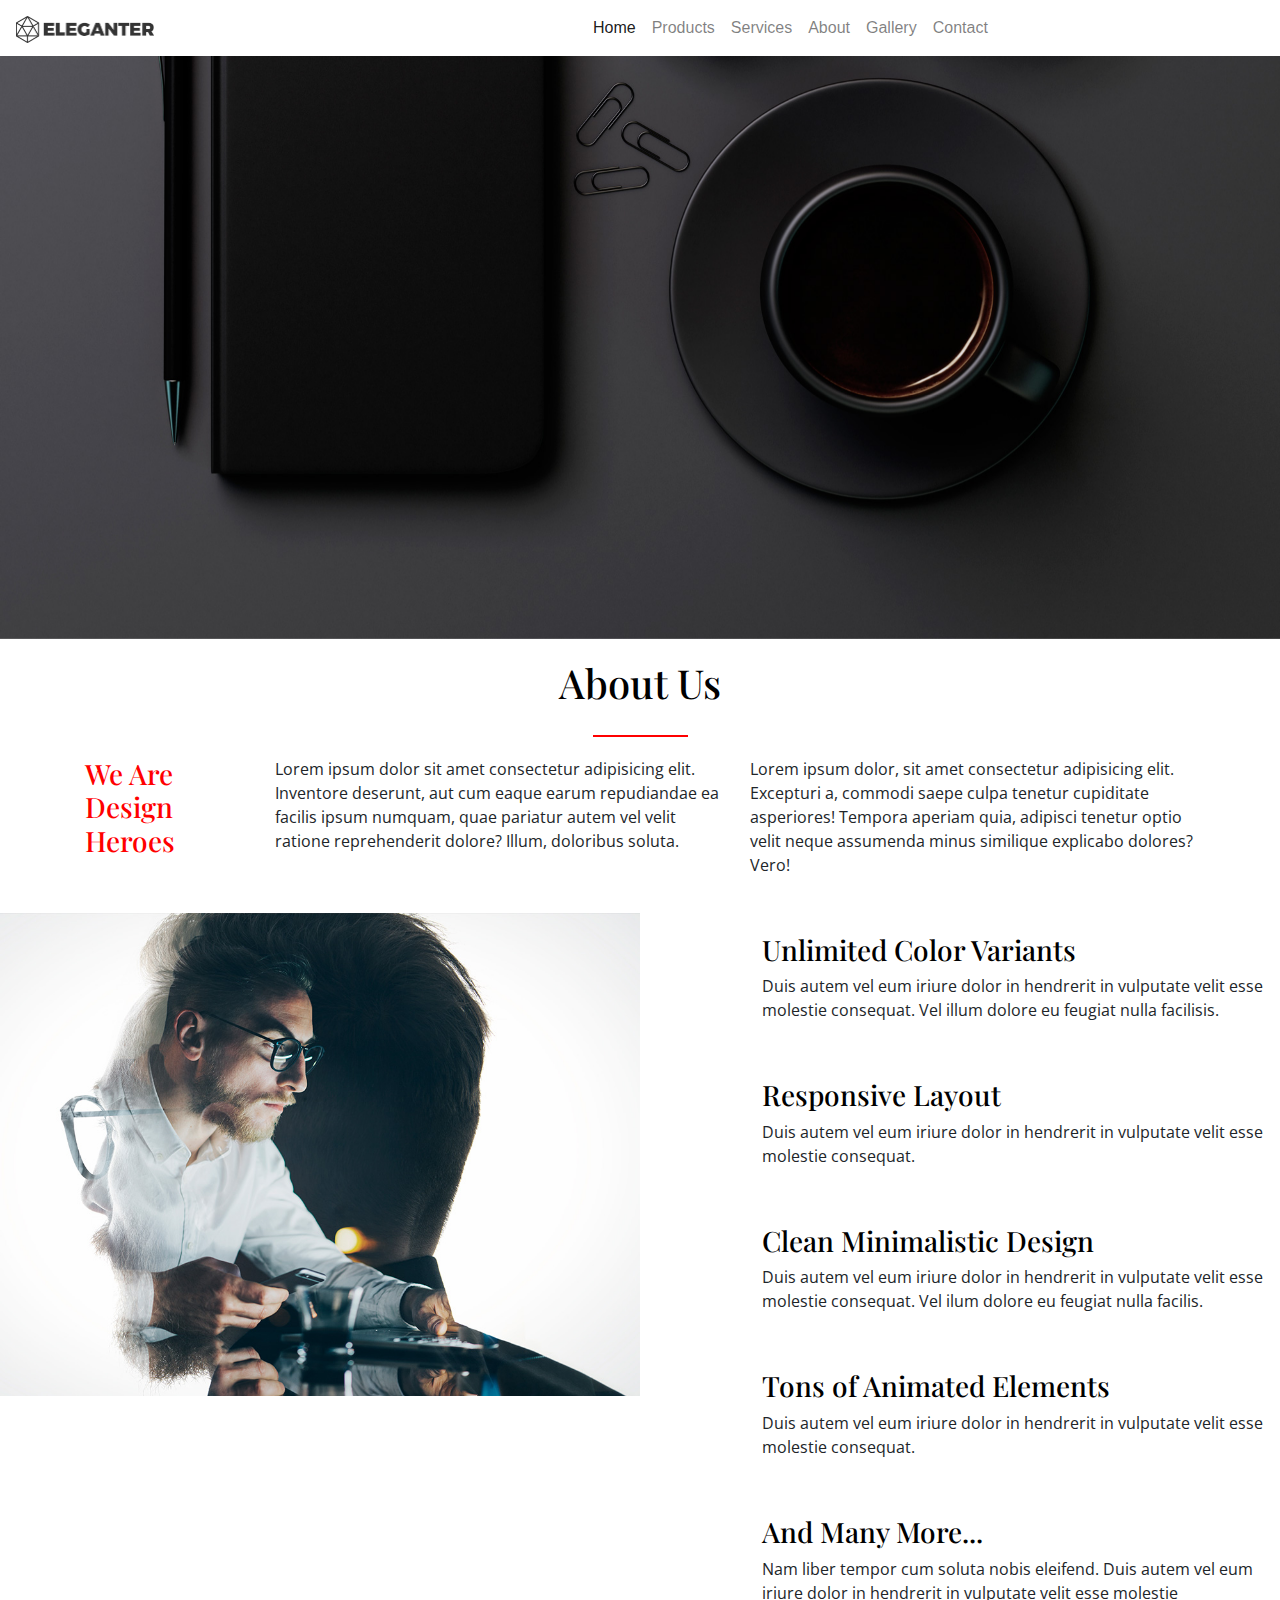
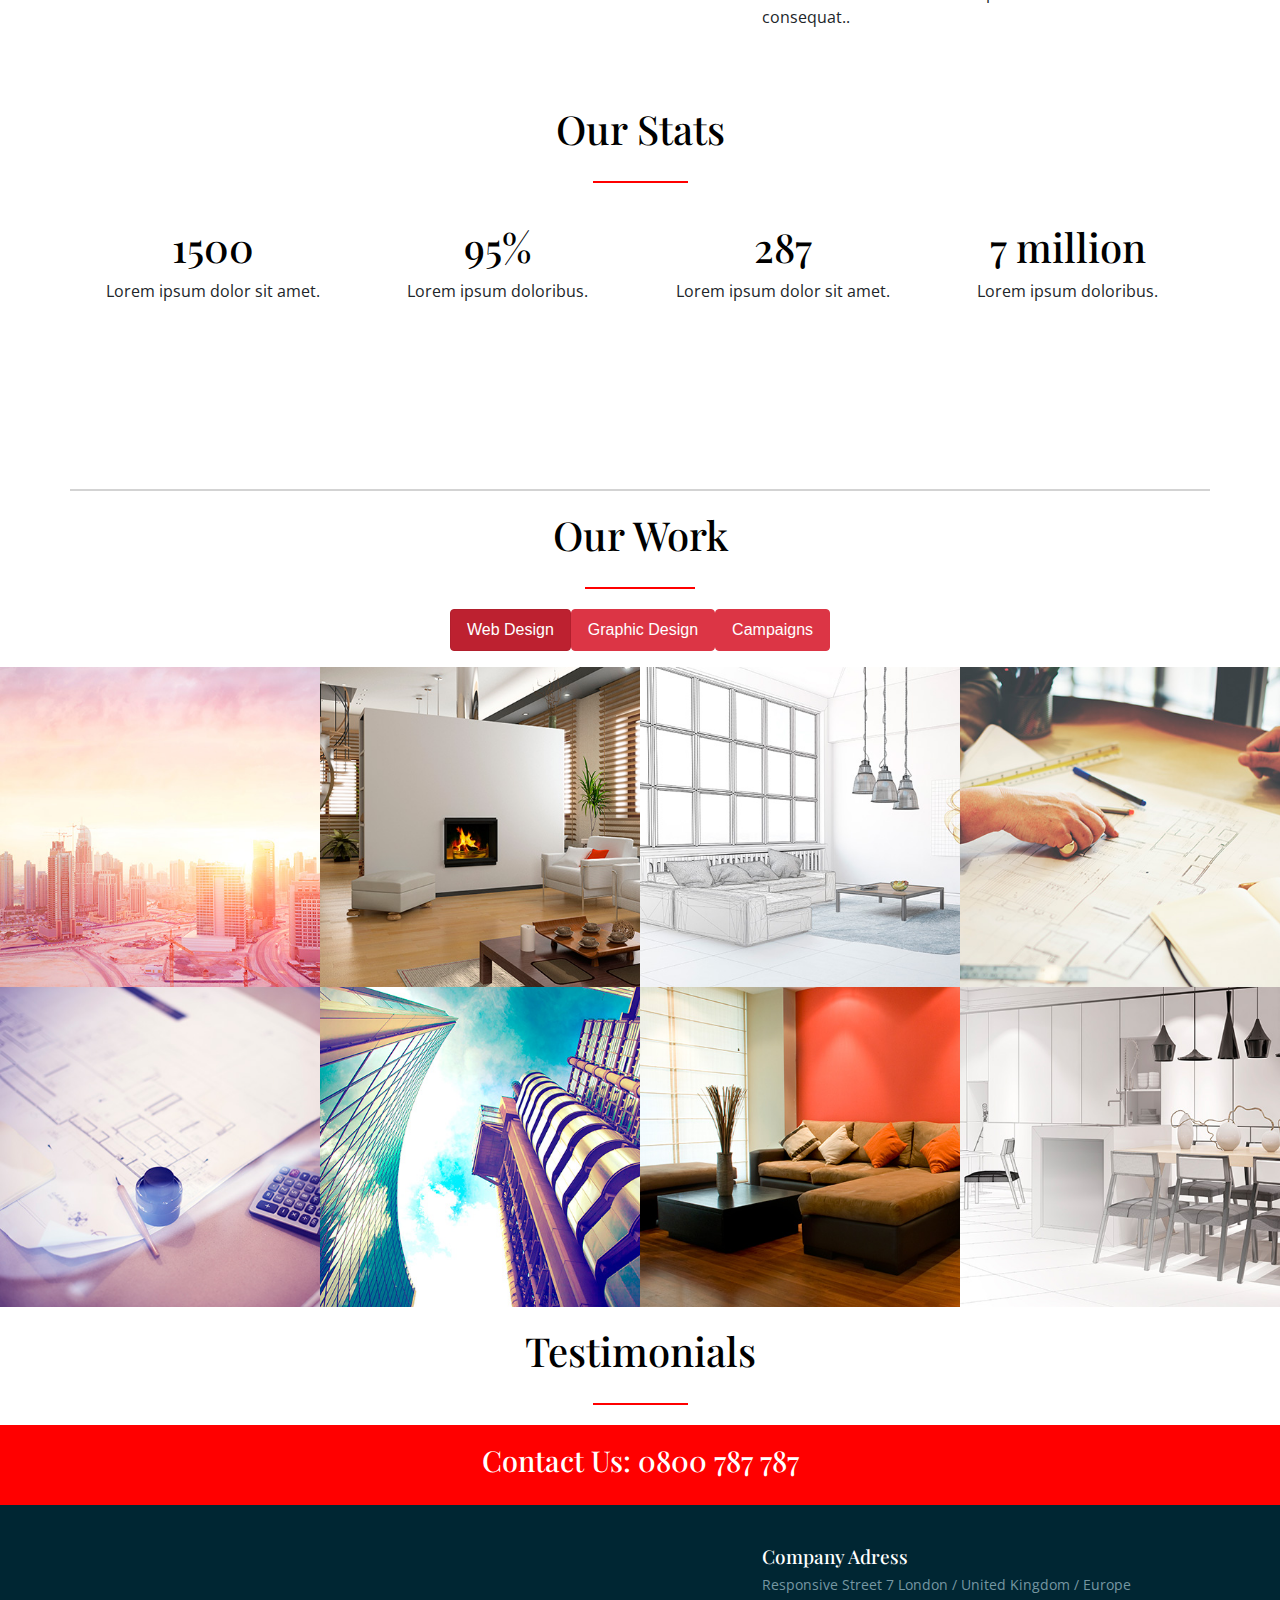
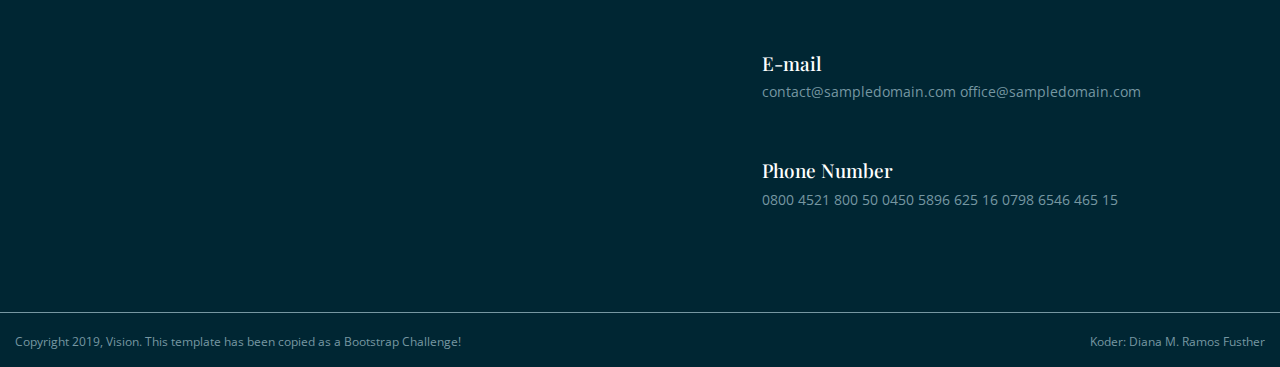
==== index.html @ 448cf62b "First Commit" ====
<!doctype html>
<html lang="en">
    <head>
    <!-- Required meta tags -->
    <meta charset="utf-8">
    <meta name="viewport" content="width=device-width, initial-scale=1, shrink-to-fit=no">

    <!-- Bootstrap CSS -->
    <link rel="stylesheet" href="https://stackpath.bootstrapcdn.com/bootstrap/4.3.1/css/bootstrap.min.css" integrity="sha384-ggOyR0iXCbMQv3Xipma34MD+dH/1fQ784/j6cY/iJTQUOhcWr7x9JvoRxT2MZw1T" crossorigin="anonymous">
    <link href="https://fonts.googleapis.com/css?family=Playfair+Display" rel="stylesheet">
    <link href="https://fonts.googleapis.com/css?family=Open+Sans" rel="stylesheet">
    <link rel="stylesheet" href="https://use.fontawesome.com/releases/v5.8.1/css/all.css" integrity="sha384-50oBUHEmvpQ+1lW4y57PTFmhCaXp0ML5d60M1M7uH2+nqUivzIebhndOJK28anvf" crossorigin="anonymous">
    <link rel="stylesheet" href="css/main.css">

    <title>Eleganteer-Bootstrap Clone</title>
    </head>

    <body>
        <header>
            <nav class="navbar navbar-expand-lg navbar-light">
                    <a class="navbar-brand" href="#"><img src="img/logo-dark.png" alt="LogoEleganteer" width="25%;"></a>
                    <button class="navbar-toggler" type="button" data-toggle="collapse" data-target="#navbarNav" aria-controls="navbarNav" aria-expanded="false" aria-label="Toggle navigation">
                      <span class="navbar-toggler-icon"></span>
                    </button>
                    <div class="collapse navbar-collapse" id="navbarNav">
                      <ul class="navbar-nav">
                        <li class="nav-item active">
                          <a class="nav-link" href="#">Home <span class="sr-only">(current)</span></a>
                        </li>
                        <li class="nav-item">
                          <a class="nav-link" href="#">Products</a>
                        </li>
                        <li class="nav-item">
                          <a class="nav-link" href="#">Services</a>
                        </li>
                        <li class="nav-item">
                           <a class="nav-link" href="#AboutUs">About</a>
                        </li>
                        <li class="nav-item">
                            <a class="nav-link" href="#OurWork">Gallery</a>
                        </li>
                        <li class="nav-item">
                            <a class="nav-link" href="#">Contact</a>
                        </li>
                      </ul>
                    </div>
            </nav>
            <!--CAROUSEL-->
            <div id="carouselExampleSlidesOnly" class="carousel slide" data-ride="carousel">
                    <div class="carousel-inner">
                      <div class="carousel-item active">
                          <img src="img/header.jpg" class="d-block w-100" alt="...">
                      </div>
                      <div class="carousel-item">
                        <img src="img/header.jpg" class="d-block w-100" alt="...">
                      </div>
                    </div>
            </div>
        </header>

        <main>

         <section id="AboutUs" class="aboutUs container">
                    <div class="row d-flex justify-content-center">
                        <div class="col-12 d-flex justify-content-center">
                        <h2>About Us</h2>
                        </div>
                        <div class="breakLine col-2 col-md-1">
                        </div>
                    </div>
                    <div class="row">
                      <div class="col-12 col-md-2 d-flex justify-content-end">
                        <h3>We Are Design Heroes</h3>
                      </div>
                      <div class="col-12 col-md-5">
                        <p>Lorem ipsum dolor sit amet consectetur adipisicing elit. Inventore deserunt, aut cum eaque earum repudiandae ea facilis ipsum numquam, quae pariatur autem vel velit ratione reprehenderit dolore? Illum, doloribus soluta.</p>
                      </div>
                      <div class="col-12 col-md-5">
                        <p>Lorem ipsum dolor, sit amet consectetur adipisicing elit. Excepturi a, commodi saepe culpa tenetur cupiditate asperiores! Tempora aperiam quia, adipisci tenetur optio velit neque assumenda minus similique explicabo dolores? Vero!</p>
                      </div>
                    </div>       
         </section>

         <section id="Benefits" class="container-fluid">
           <div class="row">
             <!--PHOTO COLUMN-->
             <div class="col-12 col-md-6 foto">
               <img src="img/img-12.jpg" alt="Working Man" width="100%" >
             </div>
             <!--DESCRIPTION COLUMN-->
             <div class="col-12 col-md-6 description">
               <div class="row">
                 <!--ICON-->
                 <div class="col-2 d-flex justify-content-center align-items-center">
                    <i class="fas fa-tint"></i>
                 </div>
                 <!--TEXT-->
                 <div class="col-10">
                    <h3>Unlimited Color Variants</h3>
                    <p>Duis autem vel eum iriure dolor in hendrerit in vulputate velit esse molestie consequat.
                     Vel illum dolore eu feugiat nulla facilisis.</p>
                 </div>
               </div>
               <div class="row">
                  <!--ICON-->
                  <div class="col-2 d-flex justify-content-center align-items-center">
                    <i class="fas fa-mobile-alt"></i>
                  </div>
                  <!--TEXT-->
                  <div class="col-10">
                     <h3>Responsive Layout</h3>
                     <p>Duis autem vel eum iriure dolor in hendrerit in vulputate velit esse molestie consequat.</p>
                  </div>
               </div>
               <div class="row">
                  <!--ICON-->
                  <div class="col-2 d-flex justify-content-center align-items-center">
                     <i class="fas fa-heart"></i>
                  </div>
                  <!--TEXT-->
                  <div class="col-10">
                     <h3>Clean Minimalistic Design</h3>
                     <p>Duis autem vel eum iriure dolor in hendrerit in vulputate velit esse molestie consequat.
                       Vel ilum dolore eu feugiat nulla facilis.</p>
                  </div>
               </div>
               <div class="row">
                  <!--ICON-->
                  <div class="col-2 d-flex justify-content-center align-items-center">
                     <i class="fas fa-wave-square"></i>
                  </div>
                  <!--TEXT-->
                  <div class="col-10">
                     <h3>Tons of Animated Elements</h3>
                     <p>Duis autem vel eum iriure dolor in hendrerit in vulputate velit esse molestie consequat.</p>
                  </div>
               </div>
               <div class="row">
                  <!--ICON-->
                  <div class="col-2 d-flex justify-content-center align-items-center">
                      <i class="fas fa-globe"></i>
                  </div>
                  <!--TEXT-->
                  <div class="col-10">
                     <h3>And Many More...</h3>
                     <p>Nam liber tempor cum soluta nobis eleifend. Duis autem vel eum iriure dolor
                        in hendrerit in vulputate velit esse molestie consequat..</p>
                  </div>
               </div>
             </div>           
           </div>
         </section>
         
         <section id="OurStats" class="container">
           <div class="row d-flex justify-content-center">
                <div class="col-12 d-flex justify-content-center">
                <h2>Our Stats</h2>
                </div>
                <div class="breakLine col-2 col-md-1">
                </div>
            </div>
            <div class="row statsBorderLine">
                <div class="col-12 col-md-3 d-flex flex-column align-items-center">
                    <h2>1500</h2>
                    <p>Lorem ipsum dolor sit amet.</p>
                </div>
                <div class="col-12 col-md-3 d-flex flex-column align-items-center">
                    <h2>95%</h2>
                    <p>Lorem ipsum doloribus.</p>
                </div>
                <div class="col-12 col-md-3 d-flex flex-column align-items-center">
                    <h2>287</h2>
                    <p>Lorem ipsum dolor sit amet.</p>
                </div>
                <div class="col-12 col-md-3 d-flex flex-column align-items-center">
                    <h2>7 million</h2>
                    <p>Lorem ipsum doloribus.</p>
                </div>
                <div class="col-12 statsBorder"></div>             
            </div>
 
          
         </section>

         <section id="OurWork">
            <div class="row d-flex justify-content-center">
                <div class="col-12 d-flex justify-content-center">
                <h2>Our Work</h2>
                </div>
                <div class="breakLine col-2 col-md-1">
                </div>
            </div>
              <!--BUTTONS-->
              <div class="d-flex justify-content-center">
                  <ul class="nav nav-pills mb-3" id="pills-tab" role="tablist">
                      <li class="nav-item">
                        <a class="nav-link active btn btn-danger" id="pills-home-tab" data-toggle="pill" href="#pills-home" role="tab" aria-controls="pills-home" aria-selected="true">Web Design</a>
                      </li>
                      <li class="nav-item">
                        <a class="nav-link btn btn-danger" id="pills-profile-tab" data-toggle="pill" href="#pills-profile" role="tab" aria-controls="pills-profile" aria-selected="false">Graphic Design</a>
                      </li>
                      <li class="nav-item ">
                        <a class="nav-link btn btn-danger" id="pills-contact-tab" data-toggle="pill" href="#pills-contact" role="tab" aria-controls="pills-contact" aria-selected="false">Campaigns</a>
                      </li>
                  </ul>
              </div>

             <!--GALLERY-->
              <div class="tab-content" id="pills-tabContent">
                  <div class="tab-pane fade show active" id="pills-home" role="tabpanel" aria-labelledby="pills-home-tab">
                    <!--Gallery 1-->
                    <div class="gallery container-fluid">
                        <div class="row">
                          <div class="col-12 col-md-3 foto">
                            <img src="img/portafolio/thumb-02.jpg" alt="buildings" width="100%">
                          </div>
                          <div class="col-12 col-md-3 foto">
                            <img src="img/portafolio/thumb-09.jpg" alt="fireplace" width="100%">
                          </div>
                          <div class="col-12 col-md-3 foto">
                            <img src="img/portafolio/thumb-08.jpg" alt="LivingRoomSketch" width="100%">
                          </div>
                          <div class="col-12 col-md-3 foto">
                            <img src="img/portafolio/thumb-05.jpg" alt="Blueprints" width="100%">
                          </div>
                          <div class="col-12 col-md-3 foto">
                            <img src="img/portafolio/thumb-06.jpg" alt="BluprintinK" width="100%">
                          </div>
                          <div class="col-12 col-md-3 foto">
                            <img src="img/portafolio/thumb-11.jpg" alt="Buildings" width="100%">
                          </div>
                          <div class="col-12 col-md-3 foto">
                            <img src="img/portafolio/thumb-12.jpg" alt="Living Room" width="100%">
                          </div>
                          <div class="col-12 col-md-3 foto">
                            <img src="img/portafolio/thumb-07.jpg" alt="kitchen" width="100%">
                          </div>
                        </div>
                    </div>
                  </div>
                  <div class="tab-pane fade" id="pills-profile" role="tabpanel" aria-labelledby="pills-profile-tab">
                    <!--Gallery 2-->
                    <div class="gallery container-fluid">
                        <div class="row">
                          <div class="col-12 col-md-3 foto">
                            <img src="img/portafolio/thumb-04.jpg" alt="Man Working" width="100%">
                          </div>
                          <div class="col-12 col-md-3 foto">
                            <img src="img/portafolio/thumb-06.jpg" alt="fireplace" width="100%">
                          </div>
                          <div class="col-12 col-md-3 foto">
                            <img src="img/portafolio/thumb-13.jpg" alt="LivingRoomSketch" width="100%">
                          </div>
                          <div class="col-12 col-md-3 foto">
                            <img src="img/portafolio/thumb-05.jpg" alt="Blueprints" width="100%">
                          </div>
                          <div class="col-12 col-md-3 foto">
                            <img src="img/portafolio/thumb-12.jpg" alt="BluprintinK" width="100%">
                          </div>
                          <div class="col-12 col-md-3 foto">
                            <img src="img/portafolio/thumb-14.jpg" alt="Lightbulb" width="100%">
                          </div>
                          <div class="col-12 col-md-3 foto">
                            <img src="img/portafolio/thumb-07.jpg" alt="Kitchen" width="100%">
                          </div>
                          <div class="col-12 col-md-3 foto">
                            <img src="img/portafolio/thumb-10.jpg" alt="Computer" width="100%">
                          </div>
                        </div>
                    </div>
                  </div>
                  <div class="tab-pane fade" id="pills-contact" role="tabpanel" aria-labelledby="pills-contact-tab">
                    <!--Gallery 3-->
                    <div class="gallery container-fluid">
                        <div class="row">
                          <div class="col-12 col-md-3 foto">
                            <img src="img/portafolio/thumb-03.jpg" alt="Man Working" width="100%">
                          </div>
                          <div class="col-12 col-md-3 foto">
                            <img src="img/portafolio/thumb-01.jpg" alt="fireplace" width="100%">
                          </div>
                          <div class="col-12 col-md-3 foto">
                            <img src="img/portafolio/thumb-09.jpg" alt="LivingRoomSketch" width="100%">
                          </div>
                          <div class="col-12 col-md-3 foto">
                            <img src="img/portafolio/thumb-07.jpg" alt="Kitchen" width="100%">
                          </div>
                          <div class="col-12 col-md-3 foto">
                            <img src="img/portafolio/thumb-13.jpg" alt="BluprintinK" width="100%">
                          </div>
                          <div class="col-12 col-md-3 foto">
                            <img src="img/portafolio/thumb-14.jpg" alt="Lightbulb" width="100%">
                          </div>
                          <div class="col-12 col-md-3 foto">
                            <img src="img/portafolio/thumb-11.jpg" alt="Buildings" width="100%">
                          </div>
                          <div class="col-12 col-md-3 foto">
                            <img src="img/portafolio/thumb-04.jpg" alt="Man at work" width="100%">
                          </div>
                        </div>
                    </div>
                  </div>
              </div>


            

              <!--PHOTO-GRID-->
         </section>

         <section id="Testimonials" class="container">
            <div class="row d-flex justify-content-center">
                <div class="col-12 d-flex justify-content-center">
                <h2>Testimonials</h2>
                </div>
                <div class="breakLine col-2 col-md-1">
                </div>
            </div>

         </section>


        </main>

        <footer>
          <!--RED-LINE-->
          <div class="redLine d-flex justify-content-center align-items-center">
            <h4>Contact Us: 0800 787 787</h4>
          </div>
          <!--MAP AND CONTACT-->
          <div class="container-fluid">
            <div class="row">
              <div class="col-12 col-md-6 foto">
                <!--MAP GOES HERE-->
                    <iframe
                      src="https://www.google.com/maps/embed?pb=!1m14!1m12!1m3!1d1459734.5702753505!2d16.91089086619977!3d48.577103681657675!2m3!1f0!2f0!3f0!3m2!1i1024!2i768!4f13.1!5e0!3m2!1ssk!2ssk!4v1457640551761"
                      width="100%" height="400px;" frameborder="0" class="foto"></iframe>
              </div>
              <!--CONTACT INFO-->
              <div class="col-12 col-md-6">
                <!-- ADRESS-->
                  <div class="row contactdescription">
                      <!--ICON-->
                      <div class="col-2 d-flex justify-content-center align-items-center">
                        <i class="fas fa-map-marker-alt icon"></i>
                      </div>
                      <!--TEXT-->
                      <div class="col-10 infoCard">
                         <h4>Company Adress</h4>
                         <p>Responsive Street 7
                            London / United Kingdom / Europe</p>
                      </div>
                  </div>
                <!-- E-mail --> 
                <div class="row contactdescription">
                    <!--ICON-->
                    <div class="col-2 d-flex justify-content-center align-items-center">
                        <i class="fas fa-envelope icon"></i>
                    </div>
                    <!--TEXT-->
                    <div class="col-10 infoCard">
                       <h4>E-mail</h4>
                       <p>contact@sampledomain.com
                          office@sampledomain.com</p>
                    </div>
                </div> 
                 <!-- Phone number --> 
                <div class="row contactdescription">
                    <!--ICON-->
                    <div class="col-2 d-flex justify-content-center align-items-center">
                        <i class="fas fa-phone icon"></i>
                    </div>
                    <!--TEXT-->
                    <div class="col-10 infoCard">
                       <h4>Phone Number</h4>
                       <p>0800 4521 800 50
                          0450 5896 625 16
                          0798 6546 465 15</p>
                    </div>
                </div> 
              </div>
            </div>
          </div>
          <!--COPYRIGHT-->
          <div class="container-fluid copyrightContainer">
              <div class="row">
                  <div class="col-12 col-md-6">
                      <p>Copyright 2019, Vision. This template has been copied as a Bootstrap Challenge!</p>
                  </div>
                  <div class="col-12 col-md-6 d-flex justify-content-end">
                      <p>Koder: Diana M. Ramos Fusther</p>
                  </div>
              </div>
          </div>
        </footer>

      



    <!-- Optional JavaScript -->
    <!-- jQuery first, then Popper.js, then Bootstrap JS -->
    <script src="https://code.jquery.com/jquery-3.3.1.slim.min.js" integrity="sha384-q8i/X+965DzO0rT7abK41JStQIAqVgRVzpbzo5smXKp4YfRvH+8abtTE1Pi6jizo" crossorigin="anonymous"></script>
    <script src="https://cdnjs.cloudflare.com/ajax/libs/popper.js/1.14.7/umd/popper.min.js" integrity="sha384-UO2eT0CpHqdSJQ6hJty5KVphtPhzWj9WO1clHTMGa3JDZwrnQq4sF86dIHNDz0W1" crossorigin="anonymous"></script>
    <script src="https://stackpath.bootstrapcdn.com/bootstrap/4.3.1/js/bootstrap.min.js" integrity="sha384-JjSmVgyd0p3pXB1rRibZUAYoIIy6OrQ6VrjIEaFf/nJGzIxFDsf4x0xIM+B07jRM" crossorigin="anonymous"></script>
    </body>
</html>
---- css/main.css ----
.navbar{
    background-color: white;
} 

h2 {
    color: black;
    font-size: 2.5em;
    font-family: 'Playfair Display';
    padding-top: 20px;
}

p {
    font-family: 'Open Sans', sans-serif;
}   

.section {
    margin-top: 50px;
}
.aboutUs h3 {
    color: red;
    font-family: 'Playfair Display';
}
#Benefits, #Benefits .description .row {
    padding-top:20px;
    padding-bottom: 20px;
}

.foto {
    padding: 0px;
}

.OurWork .foto:hover {
    background-color: red;
}

.button {
    background-color: red;
    border-radius: 0px;
    color: red;
}


#Benefits h3 {
    color: black;
    font-family: 'Playfair Display';
}

#Benefits i {
    font-size: 3.5em;
    padding-right: 0px;
}

.statsBorder {
    height: 170px;
}

.statsBorderLine {
    border-bottom: lightgray 2px solid;
}

.breakLine {
    border-bottom: red 2px solid;
    margin-top:20px;
    margin-bottom: 20px;
}


footer {
    color: #7697A2;
    background-color: #002633;
}

.redLine {
    background-color: red;
    height: 80px;
    
}
footer .contactdescription {
    font-size: 13.5px;
    margin-top: 40px;
    margin-bottom:40px;
}

footer h4 {
    font-family: 'Playfair Display';
    color: white;
    font-size: 19px;
}

.redLine h4 {
    font-size: 1.8rem;
}

footer .icon {
    color: red;
    font-size: 4em;
    padding-left: 20%;
    padding-right: 20%; 
}

footer .copyrightContainer {
    padding-top: 20px;
    font-size: 12px;
    border-top: 1px solid  #7697A2;

}

.mapouter{
    position:relative;
    text-align:right;
    height:100%;
    width:100%;
}

.gmap_canvas {
    overflow:hidden;
    background:none!important;
    height:100%;
    width:100%;
}
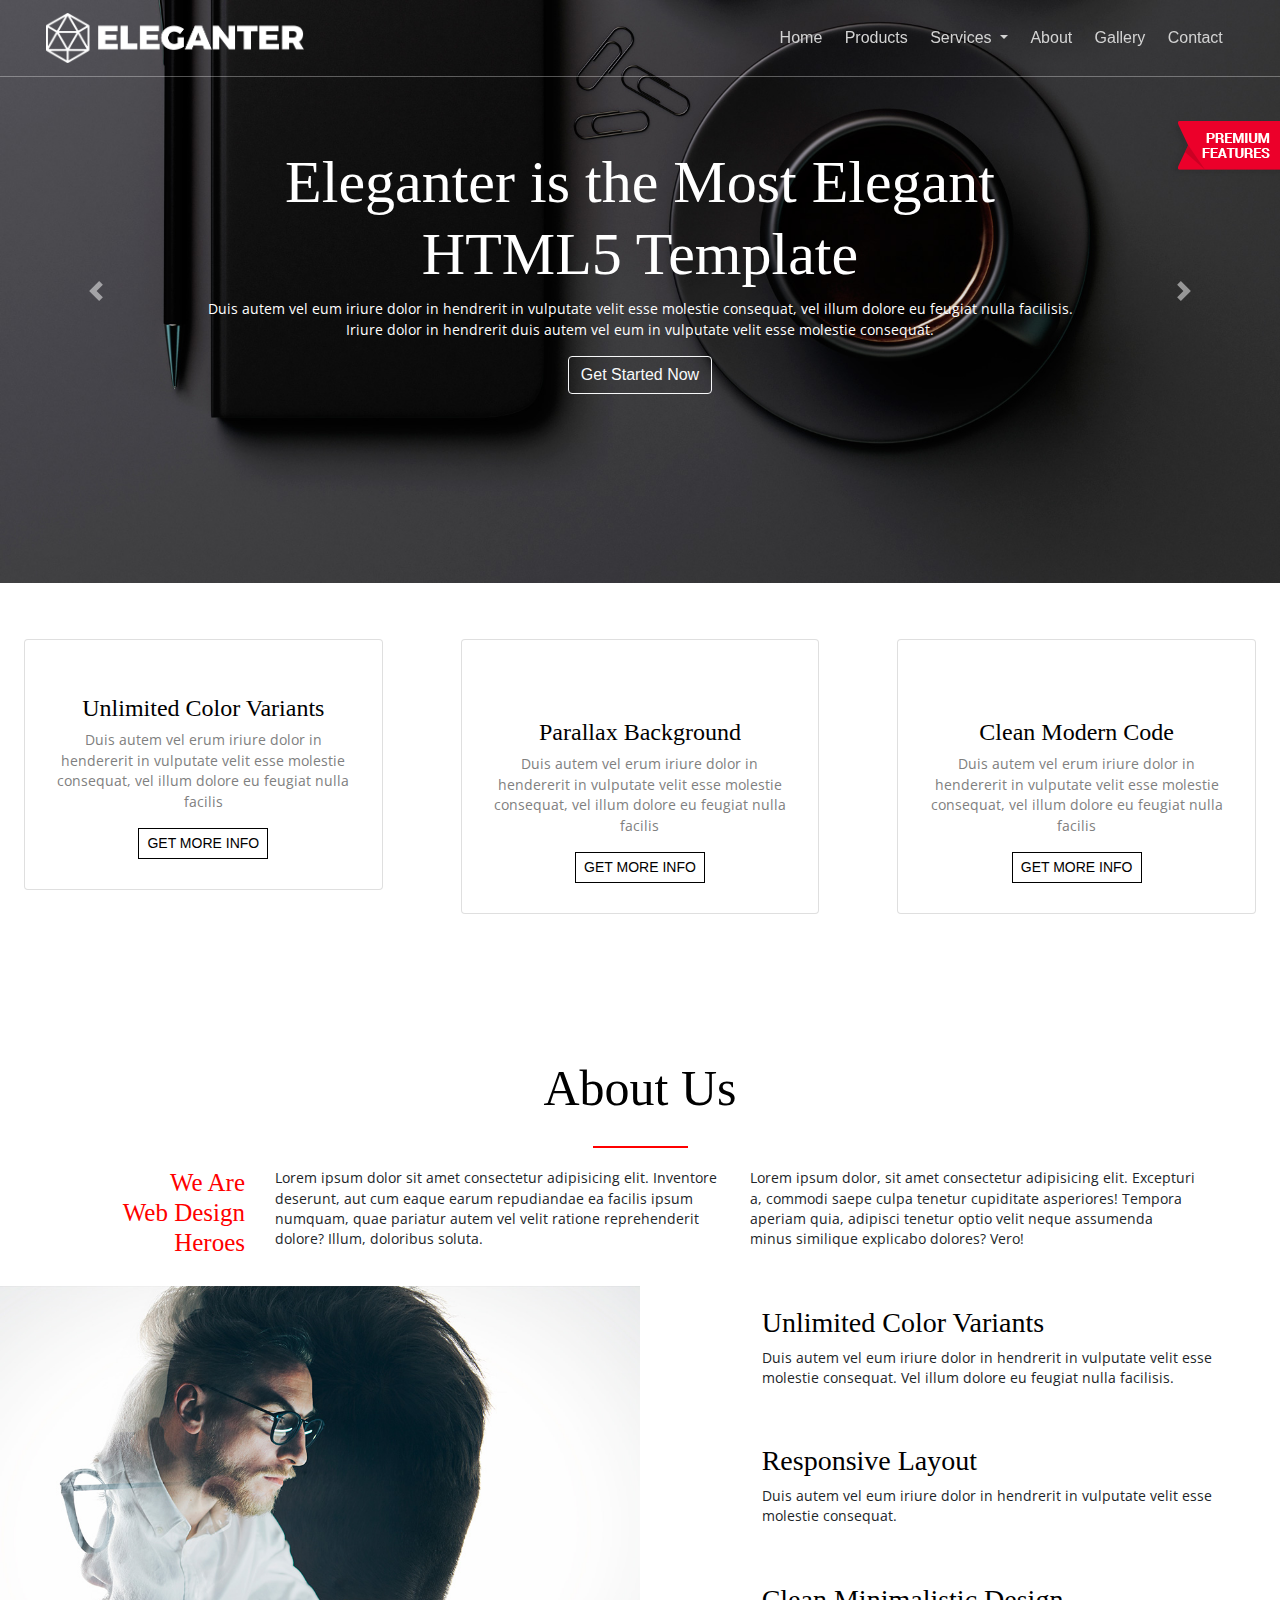
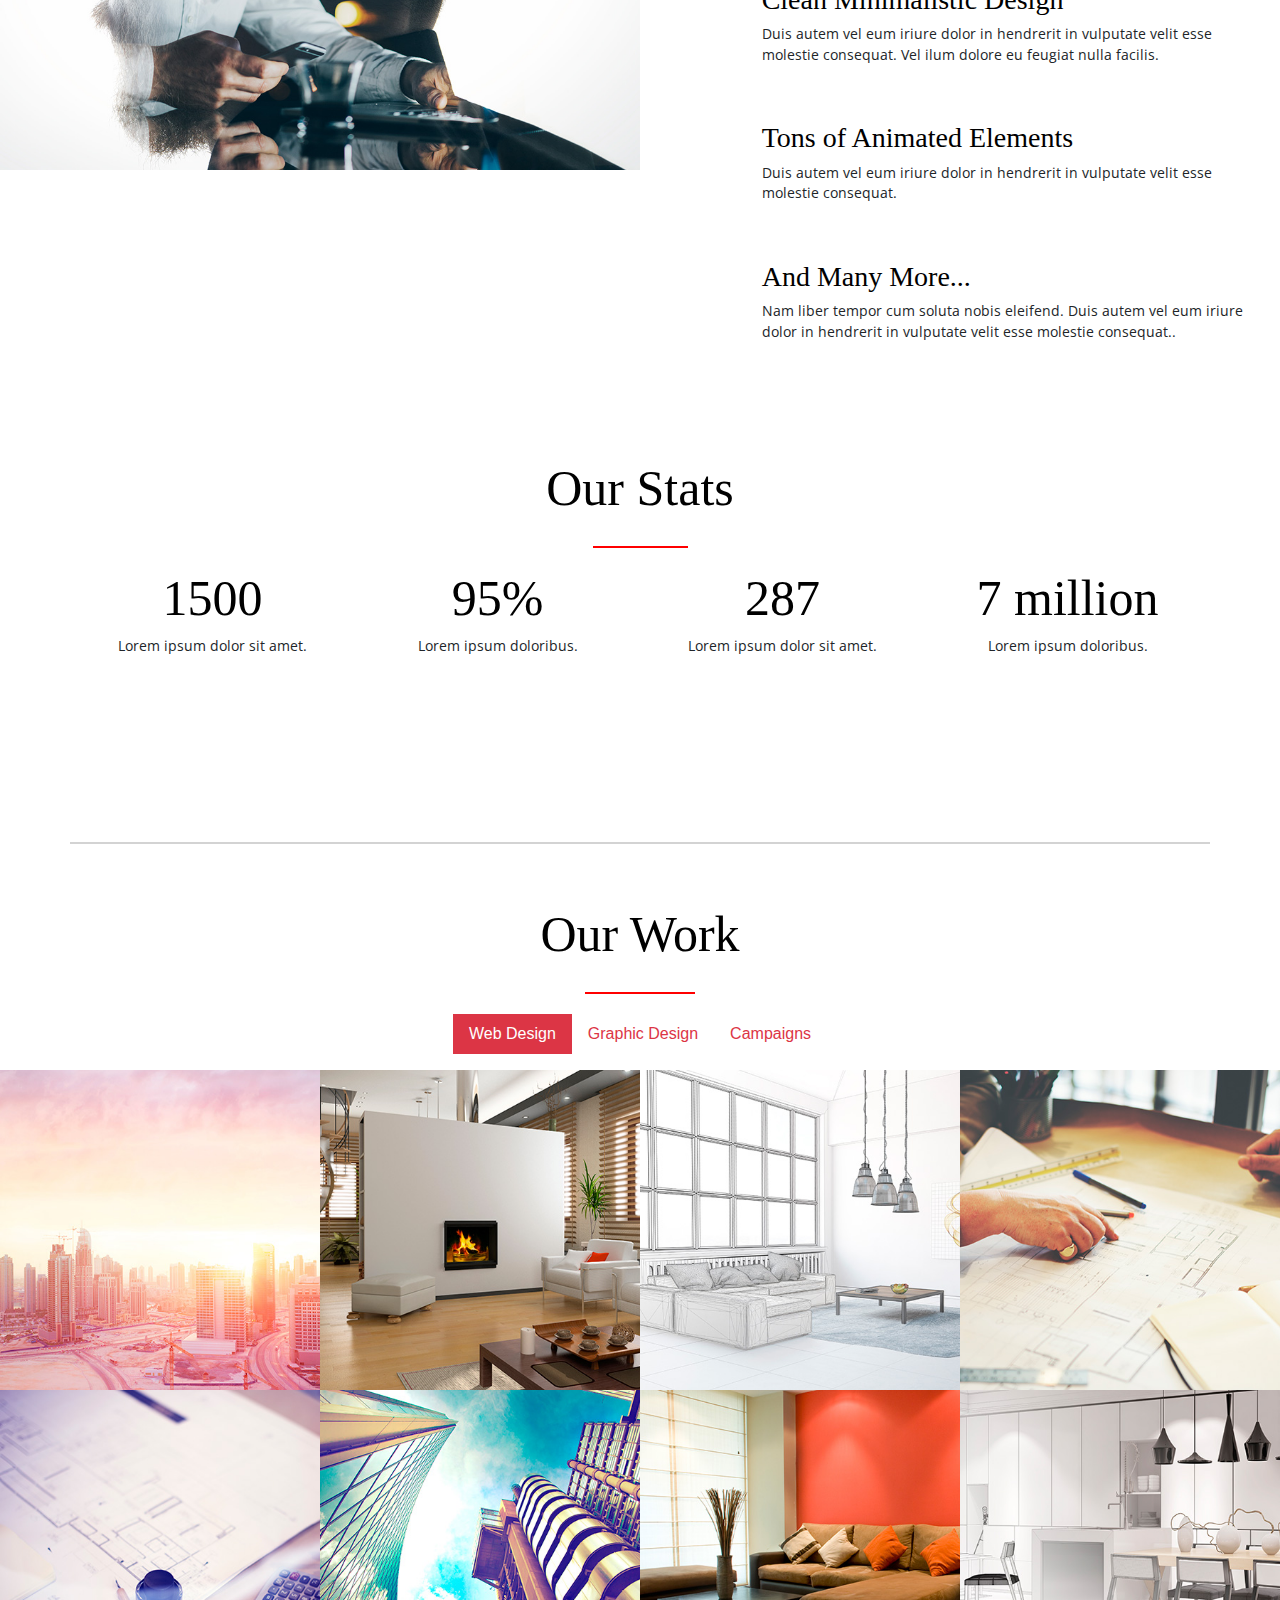
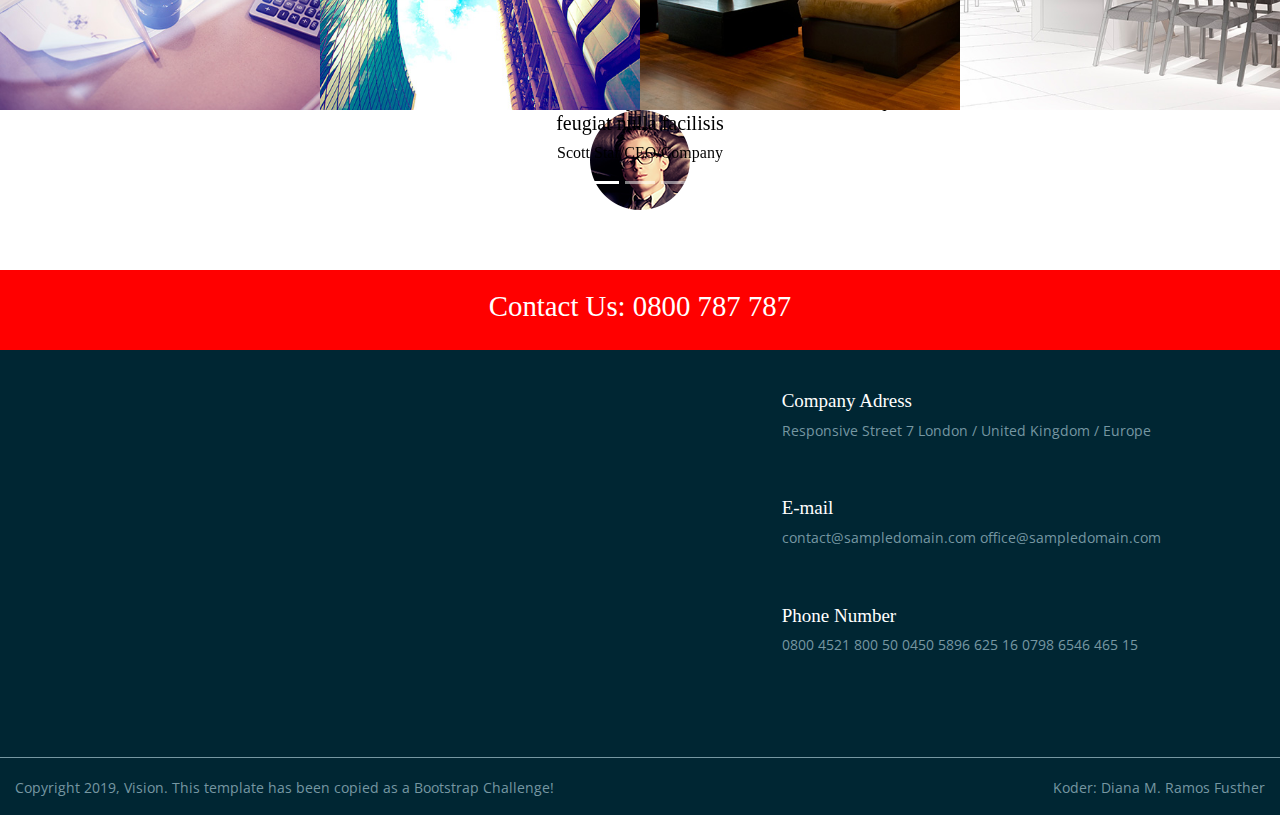
==== commit 73691a5f: "[ADD] Header, Nav and testimonials (part 1)" ====
--- a/index.html
+++ b/index.html
@@ -17,65 +17,160 @@
 
     <body>
         <header>
-            <nav class="navbar navbar-expand-lg navbar-light">
-                    <a class="navbar-brand" href="#"><img src="img/logo-dark.png" alt="LogoEleganteer" width="25%;"></a>
-                    <button class="navbar-toggler" type="button" data-toggle="collapse" data-target="#navbarNav" aria-controls="navbarNav" aria-expanded="false" aria-label="Toggle navigation">
-                      <span class="navbar-toggler-icon"></span>
-                    </button>
-                    <div class="collapse navbar-collapse" id="navbarNav">
-                      <ul class="navbar-nav">
-                        <li class="nav-item active">
-                          <a class="nav-link" href="#">Home <span class="sr-only">(current)</span></a>
-                        </li>
-                        <li class="nav-item">
-                          <a class="nav-link" href="#">Products</a>
-                        </li>
-                        <li class="nav-item">
-                          <a class="nav-link" href="#">Services</a>
-                        </li>
-                        <li class="nav-item">
-                           <a class="nav-link" href="#AboutUs">About</a>
-                        </li>
-                        <li class="nav-item">
-                            <a class="nav-link" href="#OurWork">Gallery</a>
-                        </li>
-                        <li class="nav-item">
-                            <a class="nav-link" href="#">Contact</a>
-                        </li>
-                      </ul>
-                    </div>
-            </nav>
-            <!--CAROUSEL-->
-            <div id="carouselExampleSlidesOnly" class="carousel slide" data-ride="carousel">
+            <!--RIBBON-->
+              <a href="#" class="ribbon">
+                <img src="img/premium-features.png"
+                alt="premium features ribbon">
+              </a>
+            <!--NAVBAR-->
+              <nav class="navbar navbar-expand-lg container-fluid fixed-top">
+                  <div class="row container-fluid m-0">
+                    <div class="col-12 col-lg-3 d-flex justify-content-center">
+                      <a class="navbar-brand" href="#">
+                        <img class="img-fluid logo-white" src="img/logo.png" alt="Eleganteer logo">
+                        <img class="img-fluid logo-black" src="img/logo-dark.png" alt="eleganteer logo">
+                      </a>
+                    </div>
+                  <!--Hamburger Button-->
+                  <div class="col-12 col-lg-1 d-flex justify-content-center">
+                    <i class="navbar-toggler fas fa-bars" type="button" data-toggle="collapse" data-target="#navbarNavDropdown" aria-controls="navbarNavDropdown" aria-expanded="false" aria-label="Toggle navigation"></i>
+                  </div>
+                   <!--MENU-->
+                  <div class="col-12 col-lg-8 ">
+                      <div class="collapse navbar-collapse justify-content-end" id="navbarNavDropdown">
+                          <ul class="navbar-nav">
+                            <li class="nav-item active">
+                              <a class="nav-link" href="#">Home <span class="sr-only">(current)</span></a>
+                            </li>
+                            <li class="nav-item">
+                              <a class="nav-link" href="#">Products</a>
+                            </li>
+                            <li class="nav-item dropdown">
+                                <a class="nav-link dropdown-toggle" href="#" id="navbarDropdownMenuLink" data-toggle="dropdown" aria-haspopup="true" aria-expanded="false">
+                                  Services
+                                </a>
+                                <div class="dropdown-menu" aria-labelledby="navbarDropdownMenuLink">
+                                  <a class="dropdown-item" href="#">Service 1</a>
+                                  <a class="dropdown-item" href="#">Service 2</a>
+                                </div>
+                            </li>
+                            <li class="nav-item">
+                              <a class="nav-link" href="#">About</a>
+                            </li>
+                            <li class="nav-item">
+                                <a class="nav-link" href="#">Gallery</a>
+                            </li>
+                            <li class="nav-item">
+                                <a class="nav-link" href="#">Contact</a>
+                            </li>
+                          </ul>
+                      </div>
+                  </div>
+              </nav>
+              <!--CAROUSEL-->
+             <div class="carousel">
+              <div id="carouselExampleControls" class="carousel slide" data-ride="carousel">
                     <div class="carousel-inner">
                       <div class="carousel-item active">
-                          <img src="img/header.jpg" class="d-block w-100" alt="...">
+                        <img class="d-block w-100" src="img/header.jpg" alt="First slide">
+                        <div class="carousel-caption h-75">
+                            <h1>
+                                Eleganter is the Most Elegant<br />
+                                HTML5 Template
+                              </h1>
+                              <p>
+                                Duis autem vel eum iriure dolor in hendrerit in vulputate
+                                velit esse molestie consequat, vel illum dolore eu feugiat
+                                nulla facilisis. Iriure dolor in hendrerit duis autem vel
+                                eum in vulputate velit esse molestie consequat.
+                              </p>
+                              <span><button type="button" class="btn btn-outline-light btn-default">
+                                Get Started Now
+                              </button></span>
+                        </div>
                       </div>
                       <div class="carousel-item">
-                        <img src="img/header.jpg" class="d-block w-100" alt="...">
-                      </div>
-                    </div>
-            </div>
-        </header>
-
-        <main>
-
-         <section id="AboutUs" class="aboutUs container">
+                        <img class="d-block w-100" src="img/header.jpg" alt="Second slide">
+                        <div class="carousel-caption h-75">
+                            <h1>
+                                Eleganter is the Most Elegant<br />
+                                HTML5 Template
+                              </h1>
+                              <p>
+                                Duis autem vel eum iriure dolor in hendrerit in vulputate
+                                velit esse molestie consequat, vel illum dolore eu feugiat
+                                nulla facilisis. Iriure dolor in hendrerit duis autem vel
+                                eum in vulputate velit esse molestie consequat.
+                              </p>
+                              <span><button type="button" class="btn btn-outline-light btn-default">
+                                Get Started Now
+                              </button></span>
+                        </div>
+                      </div>
+                    </div>
+                    <a class="carousel-control-prev" href="#carouselExampleControls" role="button" data-slide="prev">
+                      <span class="carousel-control-prev-icon" aria-hidden="true"></span>
+                      <span class="sr-only">Previous</span>
+                    </a>
+                    <a class="carousel-control-next" href="#carouselExampleControls" role="button" data-slide="next">
+                      <span class="carousel-control-next-icon" aria-hidden="true"></span>
+                      <span class="sr-only">Next</span>
+                    </a>
+                  </div>
+             </div>
+          </header> 
+      
+      <main>
+        <section class="cardSection mt-5">
+          <div class="row">
+            <div class="col-12 col-lg-4 mt-2 mb-4">
+                <div class="card mr-4 ml-4">
+                    <i class="fas fa-shield-alt pb-4 text-center icon"></i>
+                    <div class="card-body p-0 d-flex flex-column align-items-center">
+                       <h4 class="text-center">Unlimited Color Variants</h4>
+                       <p class="card-text text-center">Duis autem vel erum iriure dolor in hendererit in vulputate velit esse molestie consequat, vel illum dolore eu feugiat nulla facilis</p>
+                       <a href="#" class="btn btn-outline-secondary btn-sm rounded-0">GET MORE INFO</a>
+                    </div> 
+                </div>
+            </div>
+            <div class="col-12 col-lg-4 mt-2 mb-4">
+                <div class="card mr-4 ml-4">
+                    <i class="fas fa-umbrella pb-4 text-center icon"></i><br>
+                    <div class="card-body p-0 d-flex flex-column align-items-center">
+                       <h4 class="text-center">Parallax Background</h4>
+                       <p class="card-text text-center">Duis autem vel erum iriure dolor in hendererit in vulputate velit esse molestie consequat, vel illum dolore eu feugiat nulla facilis</p>
+                       <a href="#" class="btn btn-outline-secondary btn-sm rounded-0">GET MORE INFO</a>
+                    </div> 
+                </div>
+            </div>
+            <div class="col-12 col-lg-4 mt-2 mb-4">
+                <div class="card mr-4 ml-4">
+                    <i class="fas fa-home pb-4 text-center icon"></i><br>
+                    <div class="card-body p-0 d-flex flex-column align-items-center">
+                       <h4 class="text-center">Clean Modern Code</h4>
+                       <p class="card-text text-center">Duis autem vel erum iriure dolor in hendererit in vulputate velit esse molestie consequat, vel illum dolore eu feugiat nulla facilis</p>
+                       <a href="#" class="btn btn-outline-secondary btn-sm rounded-0">GET MORE INFO</a>
+                    </div> 
+                </div>
+            </div>
+        </section>
+
+        <section id="AboutUs" class="aboutUs sectionMargin container">
                     <div class="row d-flex justify-content-center">
-                        <div class="col-12 d-flex justify-content-center">
+                        <div class="col-12 d-flex justify-content-center sectionMargin">
                         <h2>About Us</h2>
                         </div>
                         <div class="breakLine col-2 col-md-1">
                         </div>
                     </div>
                     <div class="row">
-                      <div class="col-12 col-md-2 d-flex justify-content-end">
-                        <h3>We Are Design Heroes</h3>
-                      </div>
-                      <div class="col-12 col-md-5">
+                      <div class="title col-12 col-md-2">
+                        <h3 class="redText text-right">We Are <br> Web Design Heroes</h3>
+                      </div>
+                      <div class="col-12 col-md-5 d-flex align-items-center">
                         <p>Lorem ipsum dolor sit amet consectetur adipisicing elit. Inventore deserunt, aut cum eaque earum repudiandae ea facilis ipsum numquam, quae pariatur autem vel velit ratione reprehenderit dolore? Illum, doloribus soluta.</p>
                       </div>
-                      <div class="col-12 col-md-5">
+                      <div class="col-12 col-md-5 d-flex align-items-center">
                         <p>Lorem ipsum dolor, sit amet consectetur adipisicing elit. Excepturi a, commodi saepe culpa tenetur cupiditate asperiores! Tempora aperiam quia, adipisci tenetur optio velit neque assumenda minus similique explicabo dolores? Vero!</p>
                       </div>
                     </div>       
@@ -92,7 +187,7 @@
                <div class="row">
                  <!--ICON-->
                  <div class="col-2 d-flex justify-content-center align-items-center">
-                    <i class="fas fa-tint"></i>
+                    <i class="fas fa-tint icon"></i>
                  </div>
                  <!--TEXT-->
                  <div class="col-10">
@@ -104,7 +199,7 @@
                <div class="row">
                   <!--ICON-->
                   <div class="col-2 d-flex justify-content-center align-items-center">
-                    <i class="fas fa-mobile-alt"></i>
+                    <i class="fas fa-mobile-alt icon"></i>
                   </div>
                   <!--TEXT-->
                   <div class="col-10">
@@ -115,7 +210,7 @@
                <div class="row">
                   <!--ICON-->
                   <div class="col-2 d-flex justify-content-center align-items-center">
-                     <i class="fas fa-heart"></i>
+                     <i class="fas fa-heart icon"></i>
                   </div>
                   <!--TEXT-->
                   <div class="col-10">
@@ -127,7 +222,7 @@
                <div class="row">
                   <!--ICON-->
                   <div class="col-2 d-flex justify-content-center align-items-center">
-                     <i class="fas fa-wave-square"></i>
+                     <i class="fas fa-wave-square icon"></i>
                   </div>
                   <!--TEXT-->
                   <div class="col-10">
@@ -138,7 +233,7 @@
                <div class="row">
                   <!--ICON-->
                   <div class="col-2 d-flex justify-content-center align-items-center">
-                      <i class="fas fa-globe"></i>
+                      <i class="fas fa-globe icon"></i>
                   </div>
                   <!--TEXT-->
                   <div class="col-10">
@@ -151,7 +246,7 @@
            </div>
          </section>
          
-         <section id="OurStats" class="container">
+         <section id="OurStats" class="container sectionMargin">
            <div class="row d-flex justify-content-center">
                 <div class="col-12 d-flex justify-content-center">
                 <h2>Our Stats</h2>
@@ -182,7 +277,7 @@
           
          </section>
 
-         <section id="OurWork">
+         <section id="OurWork" class="sectionMargin">
             <div class="row d-flex justify-content-center">
                 <div class="col-12 d-flex justify-content-center">
                 <h2>Our Work</h2>
@@ -194,13 +289,13 @@
               <div class="d-flex justify-content-center">
                   <ul class="nav nav-pills mb-3" id="pills-tab" role="tablist">
                       <li class="nav-item">
-                        <a class="nav-link active btn btn-danger" id="pills-home-tab" data-toggle="pill" href="#pills-home" role="tab" aria-controls="pills-home" aria-selected="true">Web Design</a>
+                        <a class="nav-link active btn btn-outline-danger rounded-0 border-0" id="pills-home-tab" data-toggle="pill" href="#pills-home" role="tab" aria-controls="pills-home" aria-selected="true">Web Design</a>
                       </li>
                       <li class="nav-item">
-                        <a class="nav-link btn btn-danger" id="pills-profile-tab" data-toggle="pill" href="#pills-profile" role="tab" aria-controls="pills-profile" aria-selected="false">Graphic Design</a>
+                        <a class="nav-link btn btn-outline-danger rounded-0 border-0" id="pills-profile-tab" data-toggle="pill" href="#pills-profile" role="tab" aria-controls="pills-profile" aria-selected="false">Graphic Design</a>
                       </li>
                       <li class="nav-item ">
-                        <a class="nav-link btn btn-danger" id="pills-contact-tab" data-toggle="pill" href="#pills-contact" role="tab" aria-controls="pills-contact" aria-selected="false">Campaigns</a>
+                        <a class="nav-link btn btn-outline-danger rounded-0 border-0" id="pills-contact-tab" data-toggle="pill" href="#pills-contact" role="tab" aria-controls="pills-contact" aria-selected="false">Campaigns</a>
                       </li>
                   </ul>
               </div>
@@ -300,104 +395,132 @@
                         </div>
                     </div>
                   </div>
-              </div>
-
-
-            
+              </div>            
 
               <!--PHOTO-GRID-->
          </section>
 
-         <section id="Testimonials" class="container">
-            <div class="row d-flex justify-content-center">
-                <div class="col-12 d-flex justify-content-center">
-                <h2>Testimonials</h2>
-                </div>
-                <div class="breakLine col-2 col-md-1">
-                </div>
-            </div>
-
-         </section>
-
-
-        </main>
-
-        <footer>
-          <!--RED-LINE-->
-          <div class="redLine d-flex justify-content-center align-items-center">
-            <h4>Contact Us: 0800 787 787</h4>
-          </div>
-          <!--MAP AND CONTACT-->
-          <div class="container-fluid">
-            <div class="row">
-              <div class="col-12 col-md-6 foto">
-                <!--MAP GOES HERE-->
-                    <iframe
-                      src="https://www.google.com/maps/embed?pb=!1m14!1m12!1m3!1d1459734.5702753505!2d16.91089086619977!3d48.577103681657675!2m3!1f0!2f0!3f0!3m2!1i1024!2i768!4f13.1!5e0!3m2!1ssk!2ssk!4v1457640551761"
-                      width="100%" height="400px;" frameborder="0" class="foto"></iframe>
+          <!--TESIMONIAL CAROUSEL-->
+          <div id="carouselExampleIndicators" class="carousel slide" data-ride="carousel">
+              <ol class="carousel-indicators h-0">
+                <li data-target="#carouselExampleIndicators" data-slide-to="0" class="active"></li>
+                <li data-target="#carouselExampleIndicators" data-slide-to="1"></li>
+                <li data-target="#carouselExampleIndicators" data-slide-to="2"></li>
+              </ol>
+
+              <div class="carousel-inner">
+                <div class="carousel-item active">
+                  <div class="carousel-image">
+                  <div class="d-flex justify-content-center">
+                    <img src="img/testimonials-04.png" alt="First slide">
+                  </div>
+                  <div class="carousel-caption h-0">
+                      <h5>Duis autem vel eum iriure dolor in hendererit in vulputate velit esse molestie consequat,vel illum dolore eu feugiat nulla facilisis
+                        </h3>
+                        <h6>Scott Star/CEO/Company</h6> 
+                      </div>     
+                  </div>
+                </div>
+                <div class="carousel-item">
+                    <div class="carousel-image">
+                        <div class="d-flex justify-content-center">
+                          <img src="img/testimonials-05.png" alt="First slide">
+                        </div>
+                        <div class="carousel-caption h-0">
+                            <h5>Duis autem vel eum iriure dolor in hendererit in vulputate velit esse molestie consequat,vel illum dolore eu feugiat nulla facilisis
+                              </h3>
+                              <h6>Mark Stoner/Web Developer/Company</h6> 
+                            </div>     
+                        </div>
               </div>
-              <!--CONTACT INFO-->
-              <div class="col-12 col-md-6">
-                <!-- ADRESS-->
+                <div class="carousel-item">
+                    <div class="carousel-image">
+                        <div class="d-flex justify-content-center">
+                          <img src="img/testimonials-06.png" alt="First slide">
+                        </div>
+                        <div class="carousel-caption">
+                            <h5>Duis autem vel eum iriure dolor in hendererit in vulputate velit esse molestie consequat,vel illum dolore eu feugiat nulla facilisis
+                              </h3>
+                              <h6>Jane Naismith/CEO/Company</h6> 
+                            </div>     
+                        </div>
+                </div>
+              </div>
+            </div>
+
+      </main>
+     
+      <footer class="sectionMargin">
+            <!--RED-LINE-->
+            <div class="redLine d-flex justify-content-center align-items-center">
+              <h4>Contact Us: 0800 787 787</h4>
+            </div>
+            <!--MAP AND CONTACT-->
+            <div class="container-fluid">
+              <div class="row">
+                <div class="col-12 col-md-6 foto">
+                  <!--MAP GOES HERE-->
+                      <iframe
+                        src="https://www.google.com/maps/embed?pb=!1m14!1m12!1m3!1d1459734.5702753505!2d16.91089086619977!3d48.577103681657675!2m3!1f0!2f0!3f0!3m2!1i1024!2i768!4f13.1!5e0!3m2!1ssk!2ssk!4v1457640551761"
+                        width="100%" height="400px;" frameborder="0" class="foto"></iframe>
+                </div>
+                <!--CONTACT INFO-->
+                <div class="col-12 col-md-6">
+                  <!-- ADRESS-->
+                    <div class="row contactdescription">
+                        <!--ICON-->
+                        <div class="col-2 d-flex justify-content-center align-items-center">
+                          <i class="fas fa-map-marker-alt icon"></i>
+                        </div>
+                        <!--TEXT-->
+                        <div class="col-10 infoCard">
+                           <h4>Company Adress</h4>
+                           <p>Responsive Street 7
+                              London / United Kingdom / Europe</p>
+                        </div>
+                    </div>
+                  <!-- E-mail --> 
                   <div class="row contactdescription">
                       <!--ICON-->
                       <div class="col-2 d-flex justify-content-center align-items-center">
-                        <i class="fas fa-map-marker-alt icon"></i>
+                          <i class="fas fa-envelope icon"></i>
                       </div>
                       <!--TEXT-->
                       <div class="col-10 infoCard">
-                         <h4>Company Adress</h4>
-                         <p>Responsive Street 7
-                            London / United Kingdom / Europe</p>
-                      </div>
-                  </div>
-                <!-- E-mail --> 
-                <div class="row contactdescription">
-                    <!--ICON-->
-                    <div class="col-2 d-flex justify-content-center align-items-center">
-                        <i class="fas fa-envelope icon"></i>
-                    </div>
-                    <!--TEXT-->
-                    <div class="col-10 infoCard">
-                       <h4>E-mail</h4>
-                       <p>contact@sampledomain.com
-                          office@sampledomain.com</p>
-                    </div>
-                </div> 
-                 <!-- Phone number --> 
-                <div class="row contactdescription">
-                    <!--ICON-->
-                    <div class="col-2 d-flex justify-content-center align-items-center">
-                        <i class="fas fa-phone icon"></i>
-                    </div>
-                    <!--TEXT-->
-                    <div class="col-10 infoCard">
-                       <h4>Phone Number</h4>
-                       <p>0800 4521 800 50
-                          0450 5896 625 16
-                          0798 6546 465 15</p>
-                    </div>
-                </div> 
+                         <h4>E-mail</h4>
+                         <p>contact@sampledomain.com
+                            office@sampledomain.com</p>
+                      </div>
+                  </div> 
+                   <!-- Phone number --> 
+                  <div class="row contactdescription">
+                      <!--ICON-->
+                      <div class="col-2 d-flex justify-content-center align-items-center">
+                          <i class="fas fa-phone icon"></i>
+                      </div>
+                      <!--TEXT-->
+                      <div class="col-10 infoCard">
+                         <h4>Phone Number</h4>
+                         <p>0800 4521 800 50
+                            0450 5896 625 16
+                            0798 6546 465 15</p>
+                      </div>
+                  </div> 
+                </div>
               </div>
             </div>
-          </div>
-          <!--COPYRIGHT-->
-          <div class="container-fluid copyrightContainer">
-              <div class="row">
-                  <div class="col-12 col-md-6">
-                      <p>Copyright 2019, Vision. This template has been copied as a Bootstrap Challenge!</p>
-                  </div>
-                  <div class="col-12 col-md-6 d-flex justify-content-end">
-                      <p>Koder: Diana M. Ramos Fusther</p>
-                  </div>
-              </div>
-          </div>
-        </footer>
-
-      
-
-
-
+            <!--COPYRIGHT-->
+            <div class="container-fluid copyrightContainer">
+                <div class="row">
+                    <div class="col-12 col-md-6">
+                        <p>Copyright 2019, Vision. This template has been copied as a Bootstrap Challenge!</p>
+                    </div>
+                    <div class="col-12 col-md-6 d-flex justify-content-end">
+                        <p>Koder: Diana M. Ramos Fusther</p>
+                    </div>
+                </div>
+            </div>
+      </footer>
     <!-- Optional JavaScript -->
     <!-- jQuery first, then Popper.js, then Bootstrap JS -->
     <script src="https://code.jquery.com/jquery-3.3.1.slim.min.js" integrity="sha384-q8i/X+965DzO0rT7abK41JStQIAqVgRVzpbzo5smXKp4YfRvH+8abtTE1Pi6jizo" crossorigin="anonymous"></script>
--- a/css/main.css
+++ b/css/main.css
@@ -1,25 +1,145 @@
-.navbar{
-    background-color: white;
-} 
+
+.ribbon {
+    position:fixed;
+    top:120px;
+    right:-14px;
+    z-index:10;
+}
+
+h1, h2, h3, h4, h5, h6 {
+    font-family: 'Playfaid Display';
+    color: black
+}
 
 h2 {
-    color: black;
-    font-size: 2.5em;
-    font-family: 'Playfair Display';
-    padding-top: 20px;
+font-size: 50px;
+}
+
+.aboutUs h3 {
+    font-size: 25px;
+}
+.redText {
+    color: red;
 }
 
 p {
     font-family: 'Open Sans', sans-serif;
-}   
-
-.section {
-    margin-top: 50px;
-}
-.aboutUs h3 {
-    color: red;
-    font-family: 'Playfair Display';
-}
+    font-size: 13.6px;
+} 
+
+h1 {
+    color: white;
+}
+
+/*NAVIGATION*/
+
+.navbar-light .navbar-toggler {
+    font-size: 50px;
+    color: black;
+}
+
+nav{
+    background-color: white;
+    height: auto;
+} 
+
+nav a {
+    color: black;
+}
+
+
+nav .logo-white {
+    display: none;
+}
+
+.navbar-expand-lg .navbar-nav .nav-link {
+    padding-left: .7rem !important;
+    padding-right: .7rem !important;
+}
+
+#carouselExampleSlidesOnly {
+    height: 300px;
+}
+
+@media only screen and (max-width: 550px) {
+   
+    .ribbon {
+        display: none;
+    }
+
+}
+
+@media only screen and (min-width: 992px) {
+
+   nav {
+    background-color: transparent !important;
+    border-bottom: 1px solid hsla(360, 100%, 100%, 0.32);
+    position: fixed;
+    top: 0;
+    right: 0;
+    left: 0;
+    z-index: 1030;
+ 
+   }
+
+   nav a {
+       color: lightgray;
+   }
+
+   nav a:hover {
+       color: white;
+       background-color: hsla(360, 100%, 100%, 0.32);
+   }
+   nav .logo-black {
+       display: none;
+   }
+
+   nav .logo-white {
+       display: inline;
+   }
+
+   .carousel h1 {
+       font-size: 60px;
+   }
+
+   .carousel p {
+       font-size: 14px;
+   }
+}
+
+/*CARDS*/ 
+
+.cardSection .card {
+    padding: 30px;
+}
+
+.cardSection p {
+  color: gray;
+}
+
+.cardSection .btn {
+     color: black;
+    border-color: black;
+}
+
+.cardSection .btn:hover {
+    color: #fff;
+    background-color: black;
+    border-color: black;
+}
+
+/*ICONS*/
+.icon {
+    font-size: 3.5em;
+    padding-right: 0px;
+}
+
+
+.sectionMargin {
+    margin-top: 60px;
+}
+
+
 #Benefits, #Benefits .description .row {
     padding-top:20px;
     padding-bottom: 20px;
@@ -33,21 +153,9 @@
     background-color: red;
 }
 
-.button {
-    background-color: red;
-    border-radius: 0px;
-    color: red;
-}
-
 
 #Benefits h3 {
     color: black;
-    font-family: 'Playfair Display';
-}
-
-#Benefits i {
-    font-size: 3.5em;
-    padding-right: 0px;
 }
 
 .statsBorder {
@@ -63,8 +171,7 @@
     margin-top:20px;
     margin-bottom: 20px;
 }
-
-
+/*RED LINE*/
 footer {
     color: #7697A2;
     background-color: #002633;
@@ -72,28 +179,30 @@
 
 .redLine {
     background-color: red;
-    height: 80px;
-    
-}
+    height: 80px;  
+}
+
+.redLine h4 {
+    font-size: 1.8rem;
+}
+
+/*FOOTER*/
+
 footer .contactdescription {
     font-size: 13.5px;
     margin-top: 40px;
     margin-bottom:40px;
+    margin-left:15px;
+    margin-right:15px;  
 }
 
 footer h4 {
-    font-family: 'Playfair Display';
     color: white;
     font-size: 19px;
 }
 
-.redLine h4 {
-    font-size: 1.8rem;
-}
-
 footer .icon {
     color: red;
-    font-size: 4em;
     padding-left: 20%;
     padding-right: 20%; 
 }
@@ -117,4 +226,4 @@
     background:none!important;
     height:100%;
     width:100%;
-}
+}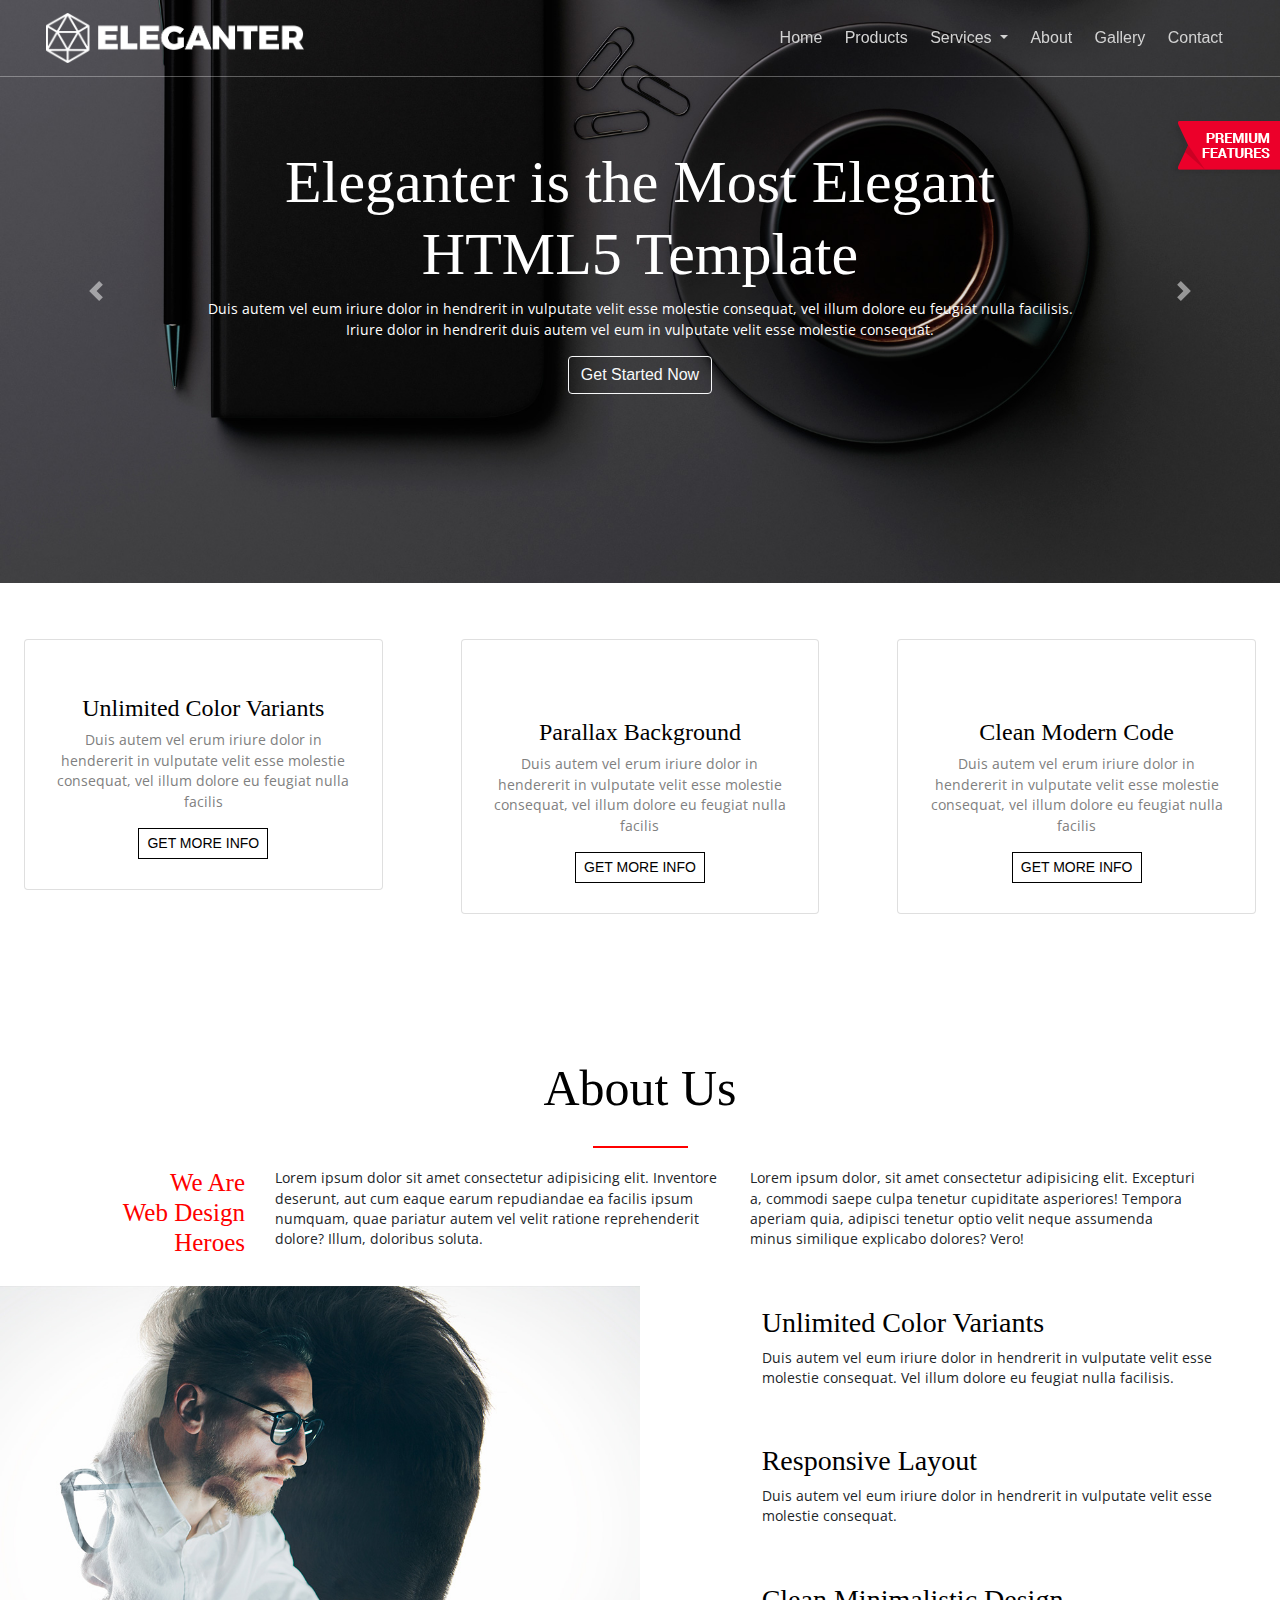
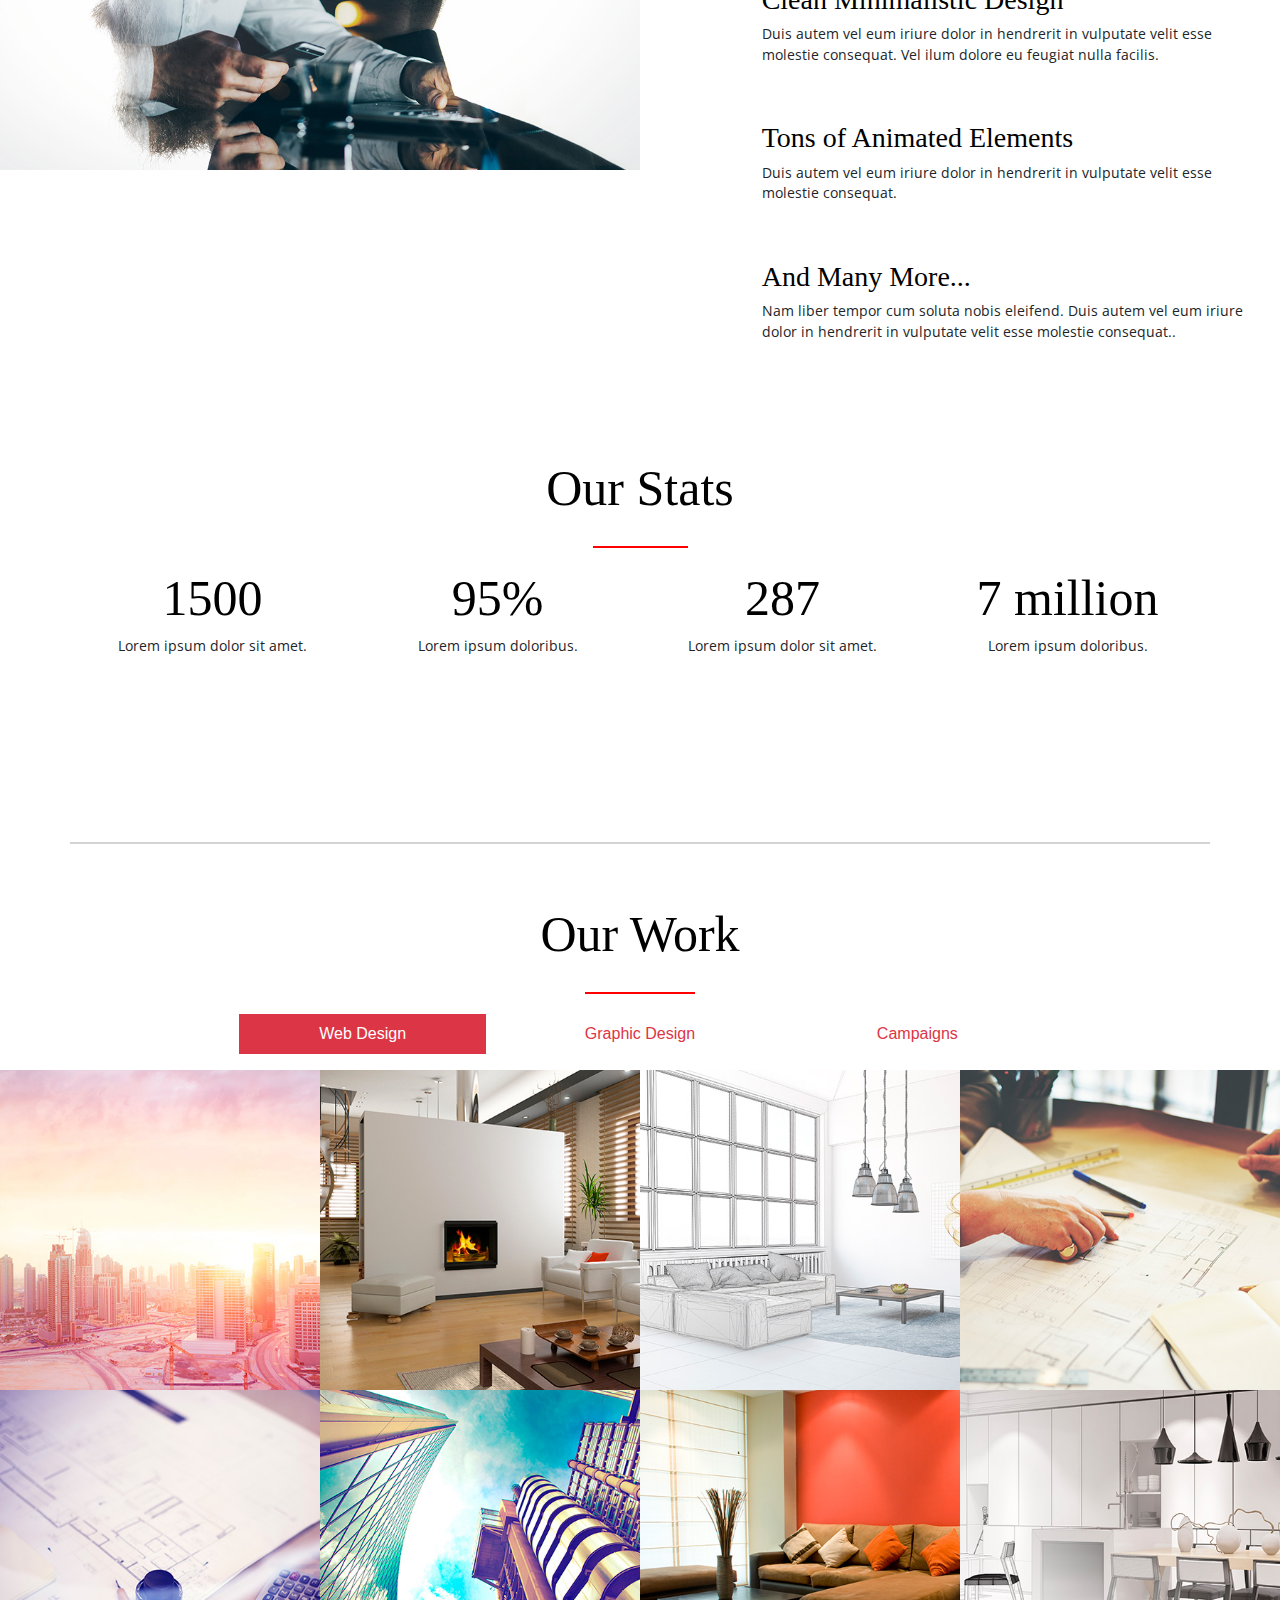
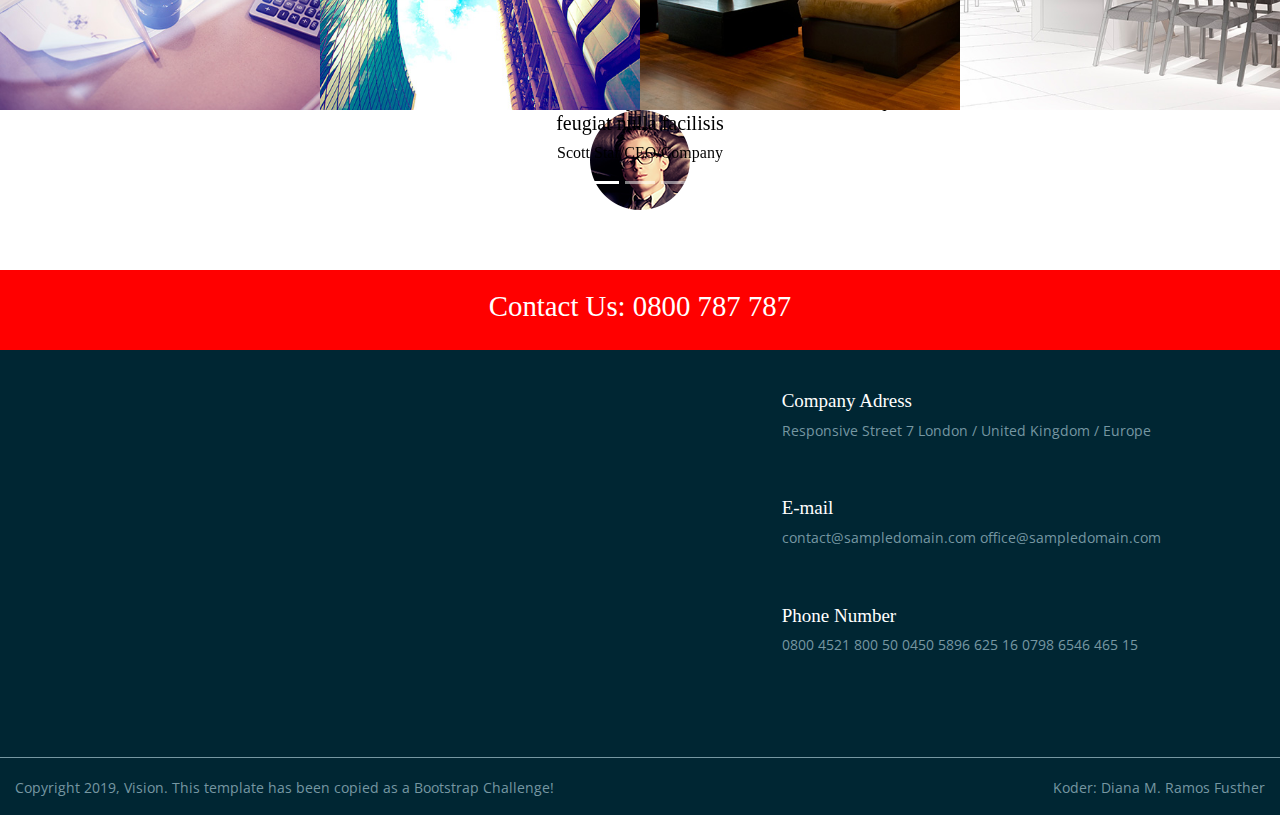
==== commit e4d0c609: "[ADDED] responsive pill buttons" ====
--- a/index.html
+++ b/index.html
@@ -16,6 +16,7 @@
     </head>
 
     <body>
+
         <header>
             <!--RIBBON-->
               <a href="#" class="ribbon">
@@ -33,7 +34,7 @@
                     </div>
                   <!--Hamburger Button-->
                   <div class="col-12 col-lg-1 d-flex justify-content-center">
-                    <i class="navbar-toggler fas fa-bars" type="button" data-toggle="collapse" data-target="#navbarNavDropdown" aria-controls="navbarNavDropdown" aria-expanded="false" aria-label="Toggle navigation"></i>
+                    <i class="navbar-toggler fas fa-bars" type="button" data-toggle="collapse" data-target="#navbarNavDropdown" aria-controls="navbarNavDropdown" aria-expanded="true" aria-label="Toggle navigation"></i>
                   </div>
                    <!--MENU-->
                   <div class="col-12 col-lg-8 ">
@@ -121,6 +122,7 @@
           </header> 
       
       <main>
+        <!--CARDS-->
         <section class="cardSection mt-5">
           <div class="row">
             <div class="col-12 col-lg-4 mt-2 mb-4">
@@ -288,13 +290,13 @@
               <!--BUTTONS-->
               <div class="d-flex justify-content-center">
                   <ul class="nav nav-pills mb-3" id="pills-tab" role="tablist">
-                      <li class="nav-item">
+                      <li class="nav-item col-12 col-md-4">
                         <a class="nav-link active btn btn-outline-danger rounded-0 border-0" id="pills-home-tab" data-toggle="pill" href="#pills-home" role="tab" aria-controls="pills-home" aria-selected="true">Web Design</a>
                       </li>
-                      <li class="nav-item">
+                      <li class="nav-item col-12 col-md-4">
                         <a class="nav-link btn btn-outline-danger rounded-0 border-0" id="pills-profile-tab" data-toggle="pill" href="#pills-profile" role="tab" aria-controls="pills-profile" aria-selected="false">Graphic Design</a>
                       </li>
-                      <li class="nav-item ">
+                      <li class="nav-item col-12 col-md-4">
                         <a class="nav-link btn btn-outline-danger rounded-0 border-0" id="pills-contact-tab" data-toggle="pill" href="#pills-contact" role="tab" aria-controls="pills-contact" aria-selected="false">Campaigns</a>
                       </li>
                   </ul>
@@ -521,6 +523,8 @@
                 </div>
             </div>
       </footer>
+
+
     <!-- Optional JavaScript -->
     <!-- jQuery first, then Popper.js, then Bootstrap JS -->
     <script src="https://code.jquery.com/jquery-3.3.1.slim.min.js" integrity="sha384-q8i/X+965DzO0rT7abK41JStQIAqVgRVzpbzo5smXKp4YfRvH+8abtTE1Pi6jizo" crossorigin="anonymous"></script>
--- a/css/main.css
+++ b/css/main.css
@@ -149,6 +149,10 @@
     padding: 0px;
 }
 
+#pills-tab {
+    width: 65%;
+}
+
 .OurWork .foto:hover {
     background-color: red;
 }
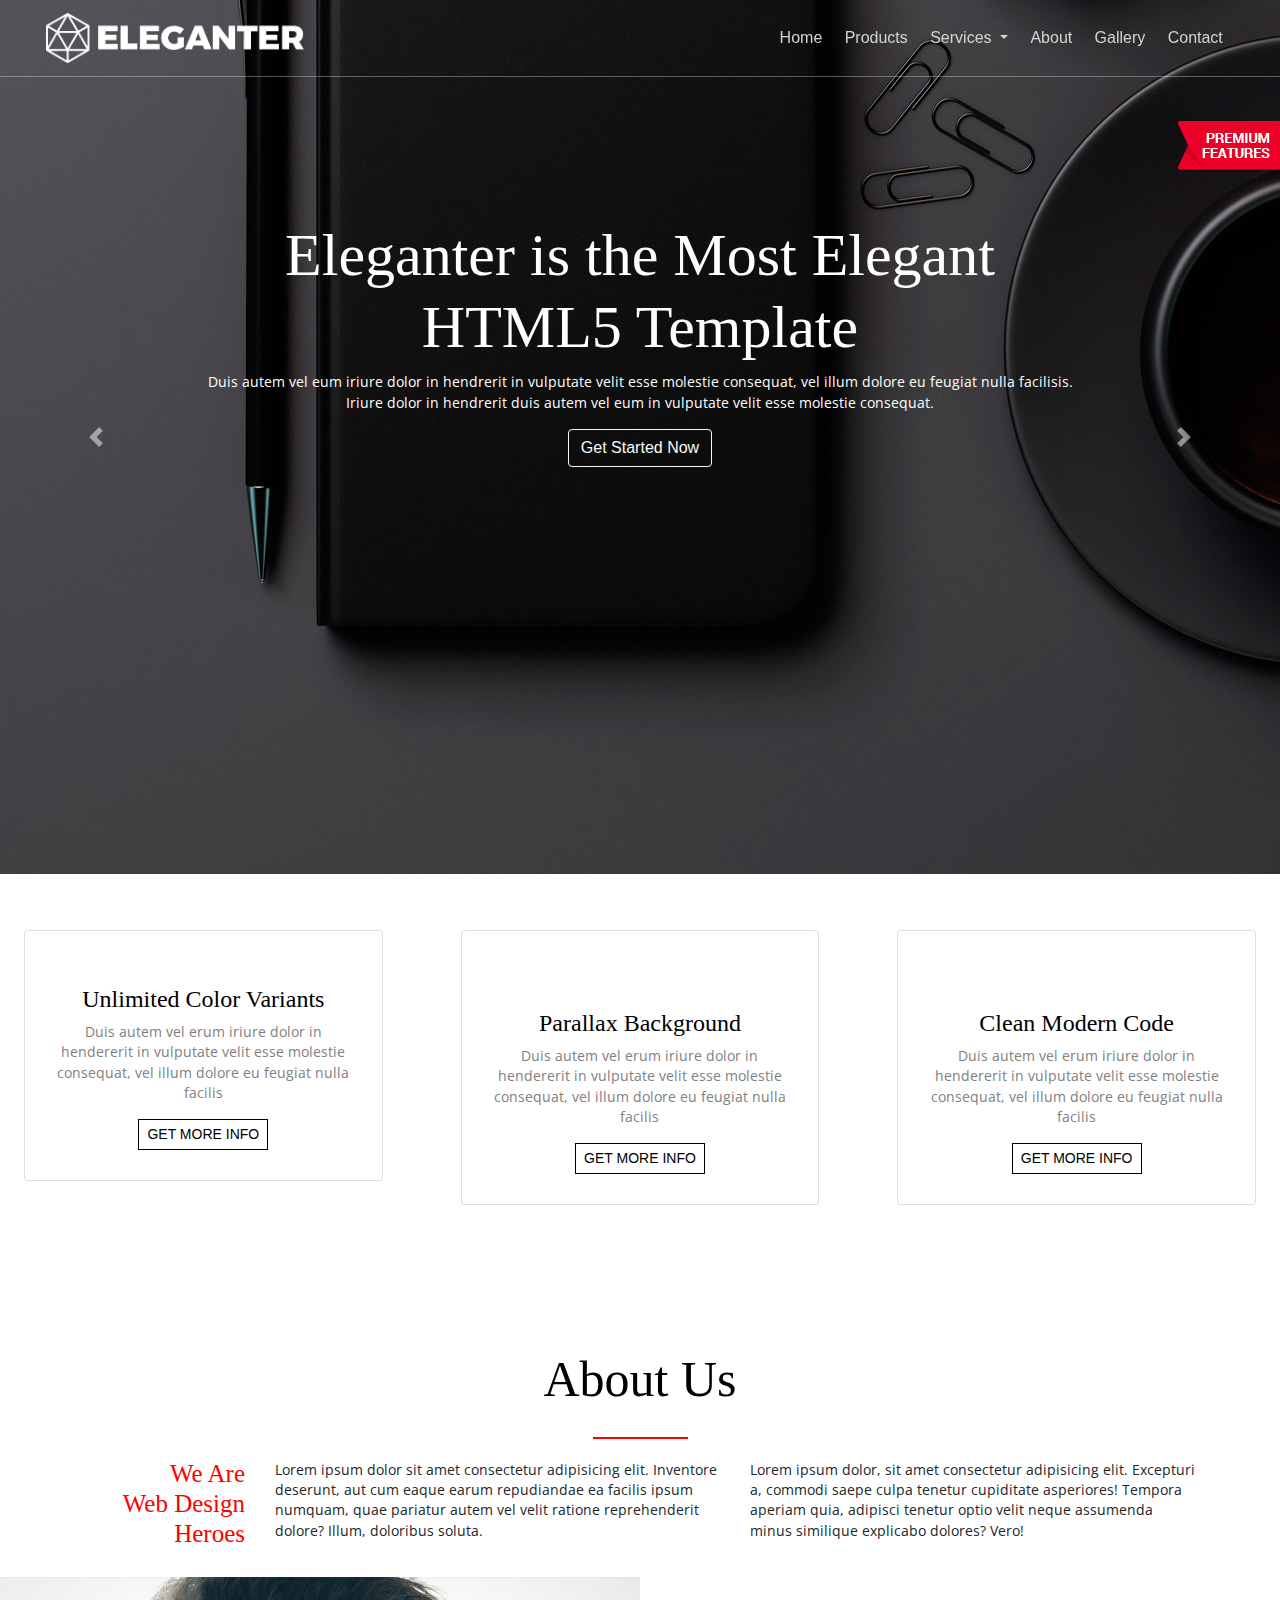
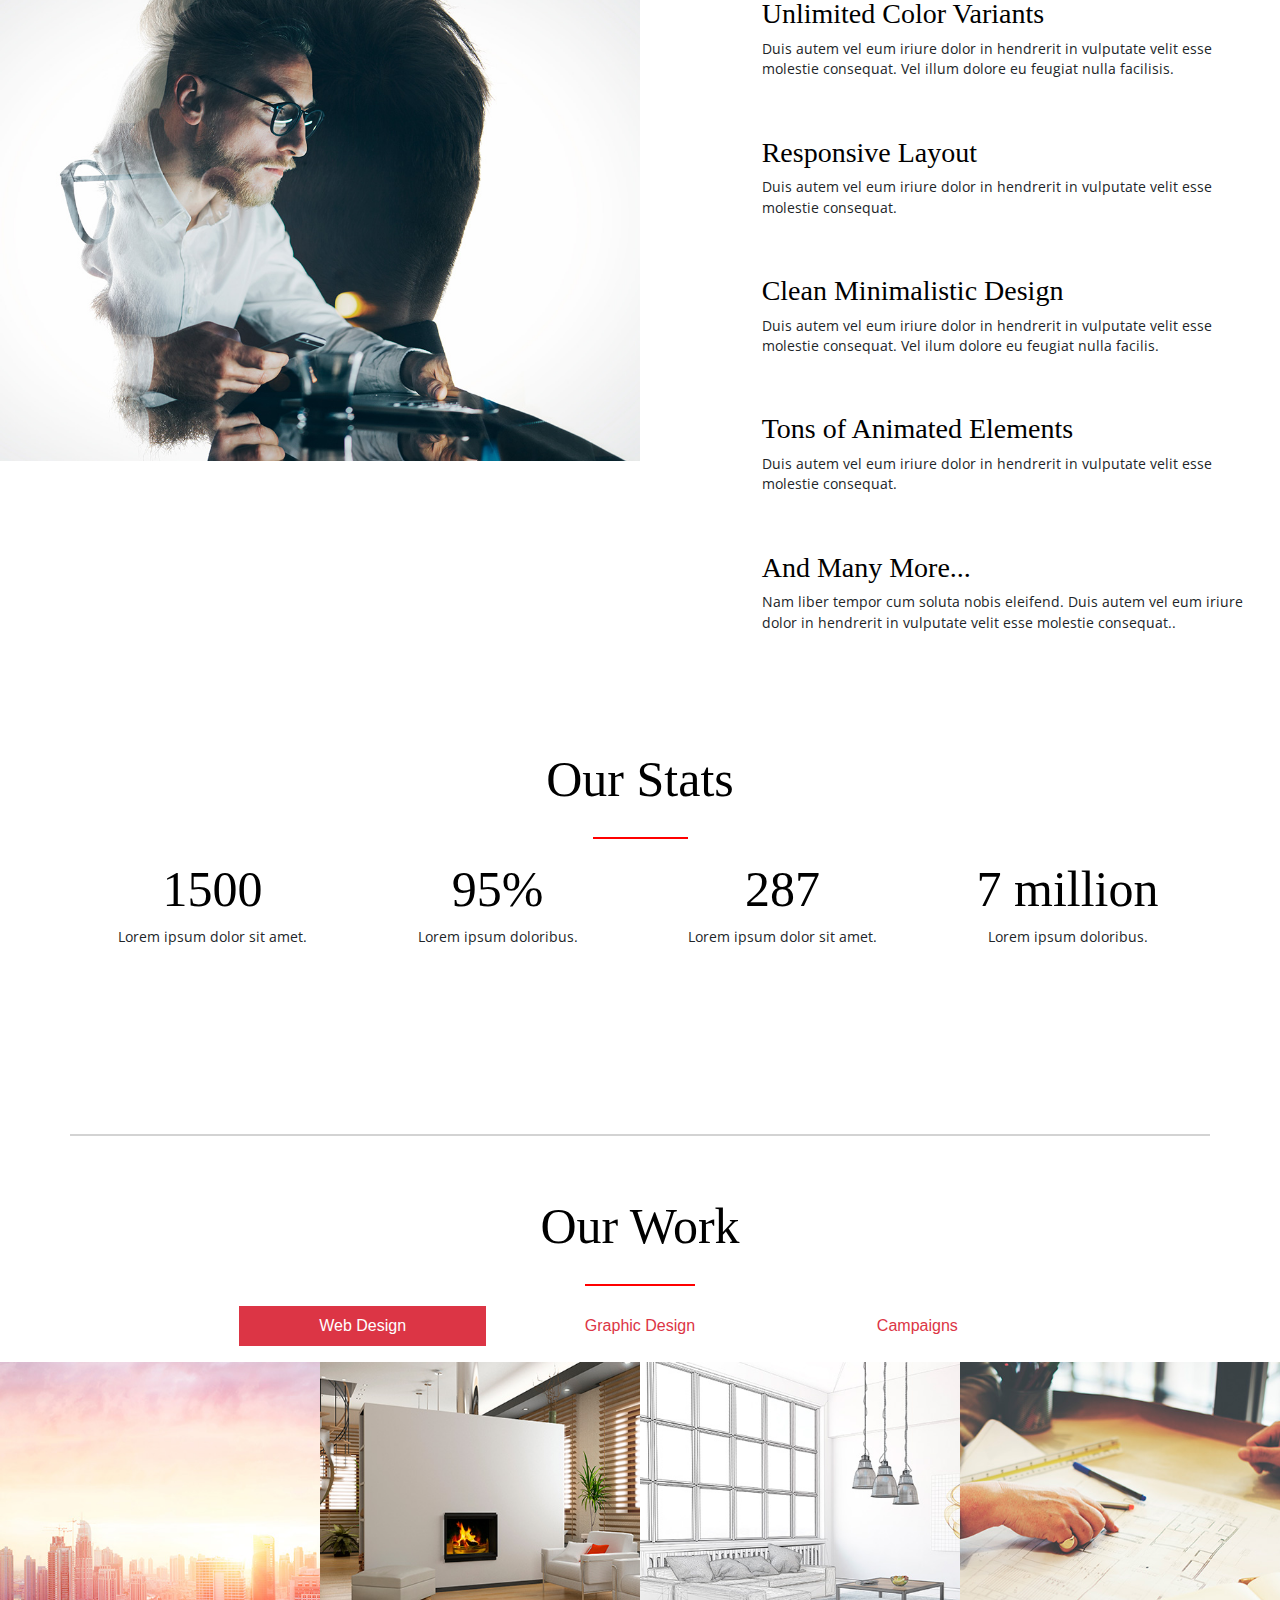
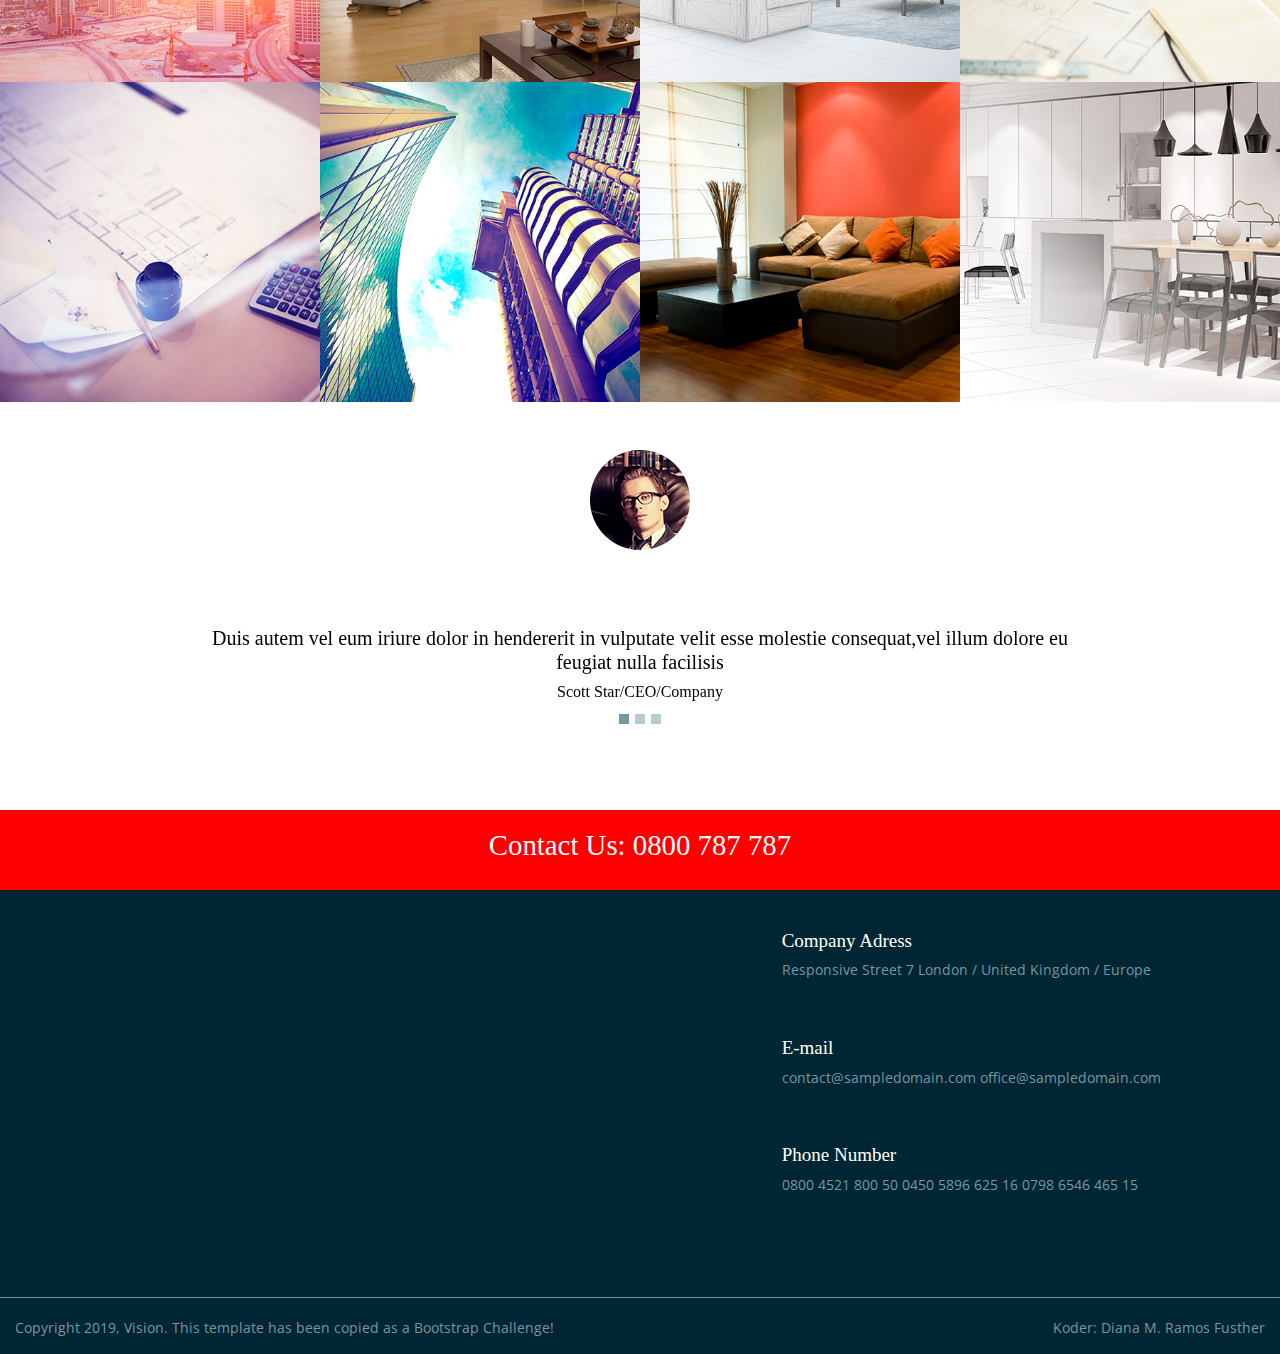
==== commit 066704b3: "responsive testimonials" ====
--- a/index.html
+++ b/index.html
@@ -69,11 +69,12 @@
                   </div>
               </nav>
               <!--CAROUSEL-->
+              <div class="carouselpru"></div>
              <div class="carousel">
               <div id="carouselExampleControls" class="carousel slide" data-ride="carousel">
                     <div class="carousel-inner">
                       <div class="carousel-item active">
-                        <img class="d-block w-100" src="img/header.jpg" alt="First slide">
+                        <img class="d-block" src="img/header.jpg" alt="First slide">
                         <div class="carousel-caption h-75">
                             <h1>
                                 Eleganter is the Most Elegant<br />
@@ -91,7 +92,7 @@
                         </div>
                       </div>
                       <div class="carousel-item">
-                        <img class="d-block w-100" src="img/header.jpg" alt="Second slide">
+                        <img class="d-block" src="img/header.jpg" alt="Second slide">
                         <div class="carousel-caption h-75">
                             <h1>
                                 Eleganter is the Most Elegant<br />
@@ -399,11 +400,10 @@
                   </div>
               </div>            
 
-              <!--PHOTO-GRID-->
          </section>
 
           <!--TESIMONIAL CAROUSEL-->
-          <div id="carouselExampleIndicators" class="carousel slide" data-ride="carousel">
+          <div id="carouselExampleIndicators" class="carousel slide testimonials mt-5" data-ride="carousel">
               <ol class="carousel-indicators h-0">
                 <li data-target="#carouselExampleIndicators" data-slide-to="0" class="active"></li>
                 <li data-target="#carouselExampleIndicators" data-slide-to="1"></li>
--- a/css/main.css
+++ b/css/main.css
@@ -65,6 +65,11 @@
    
     .ribbon {
         display: none;
+    }
+
+    header .carouselpru {
+        height: 200px;
+   
     }
 
 }
@@ -175,6 +180,22 @@
     margin-top:20px;
     margin-bottom: 20px;
 }
+/*GALLERY*/
+.img:hover {
+    opacity: 0;
+}
+
+/*TESTIMONIALS*/
+main .carousel-item {
+    height: 300px;
+}
+
+main .carousel-indicators li{
+    height: 10px;
+    width: 10px;
+    background-color: #7697A2;
+}
+
 /*RED LINE*/
 footer {
     color: #7697A2;
